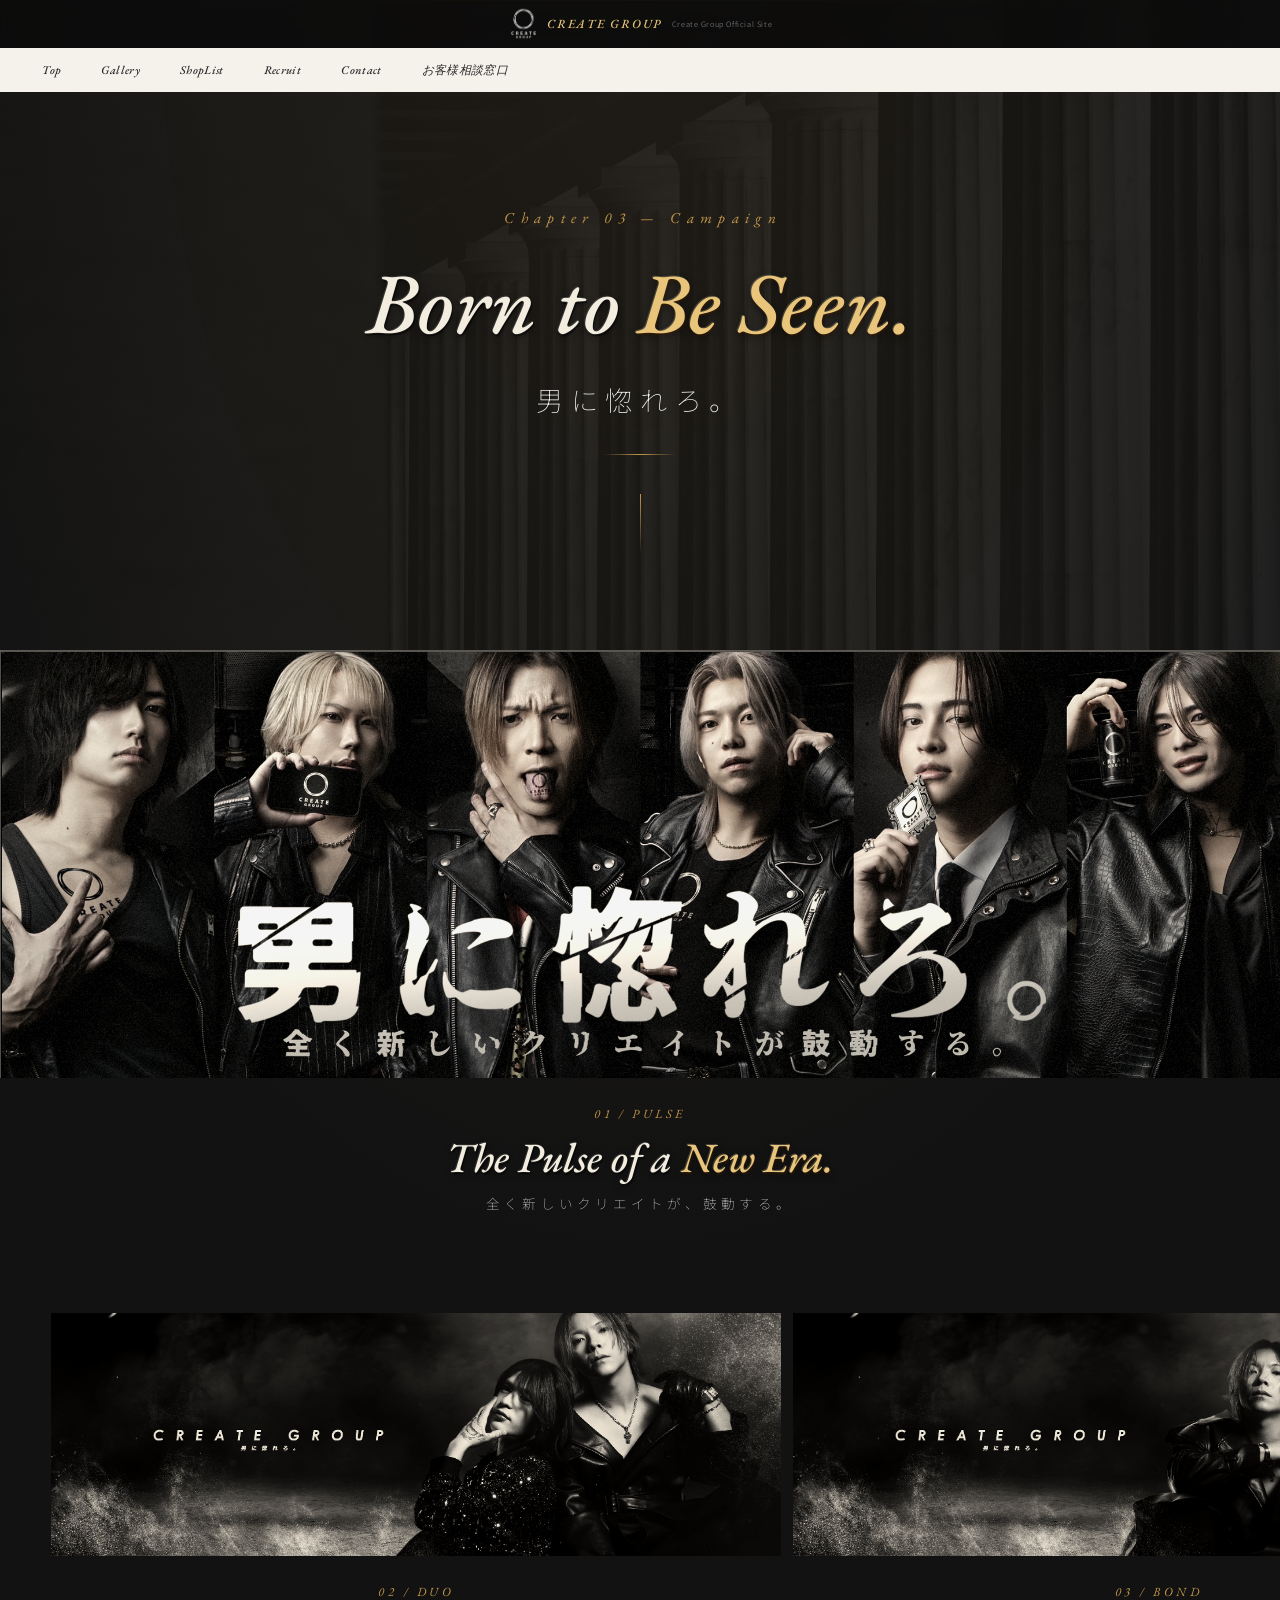
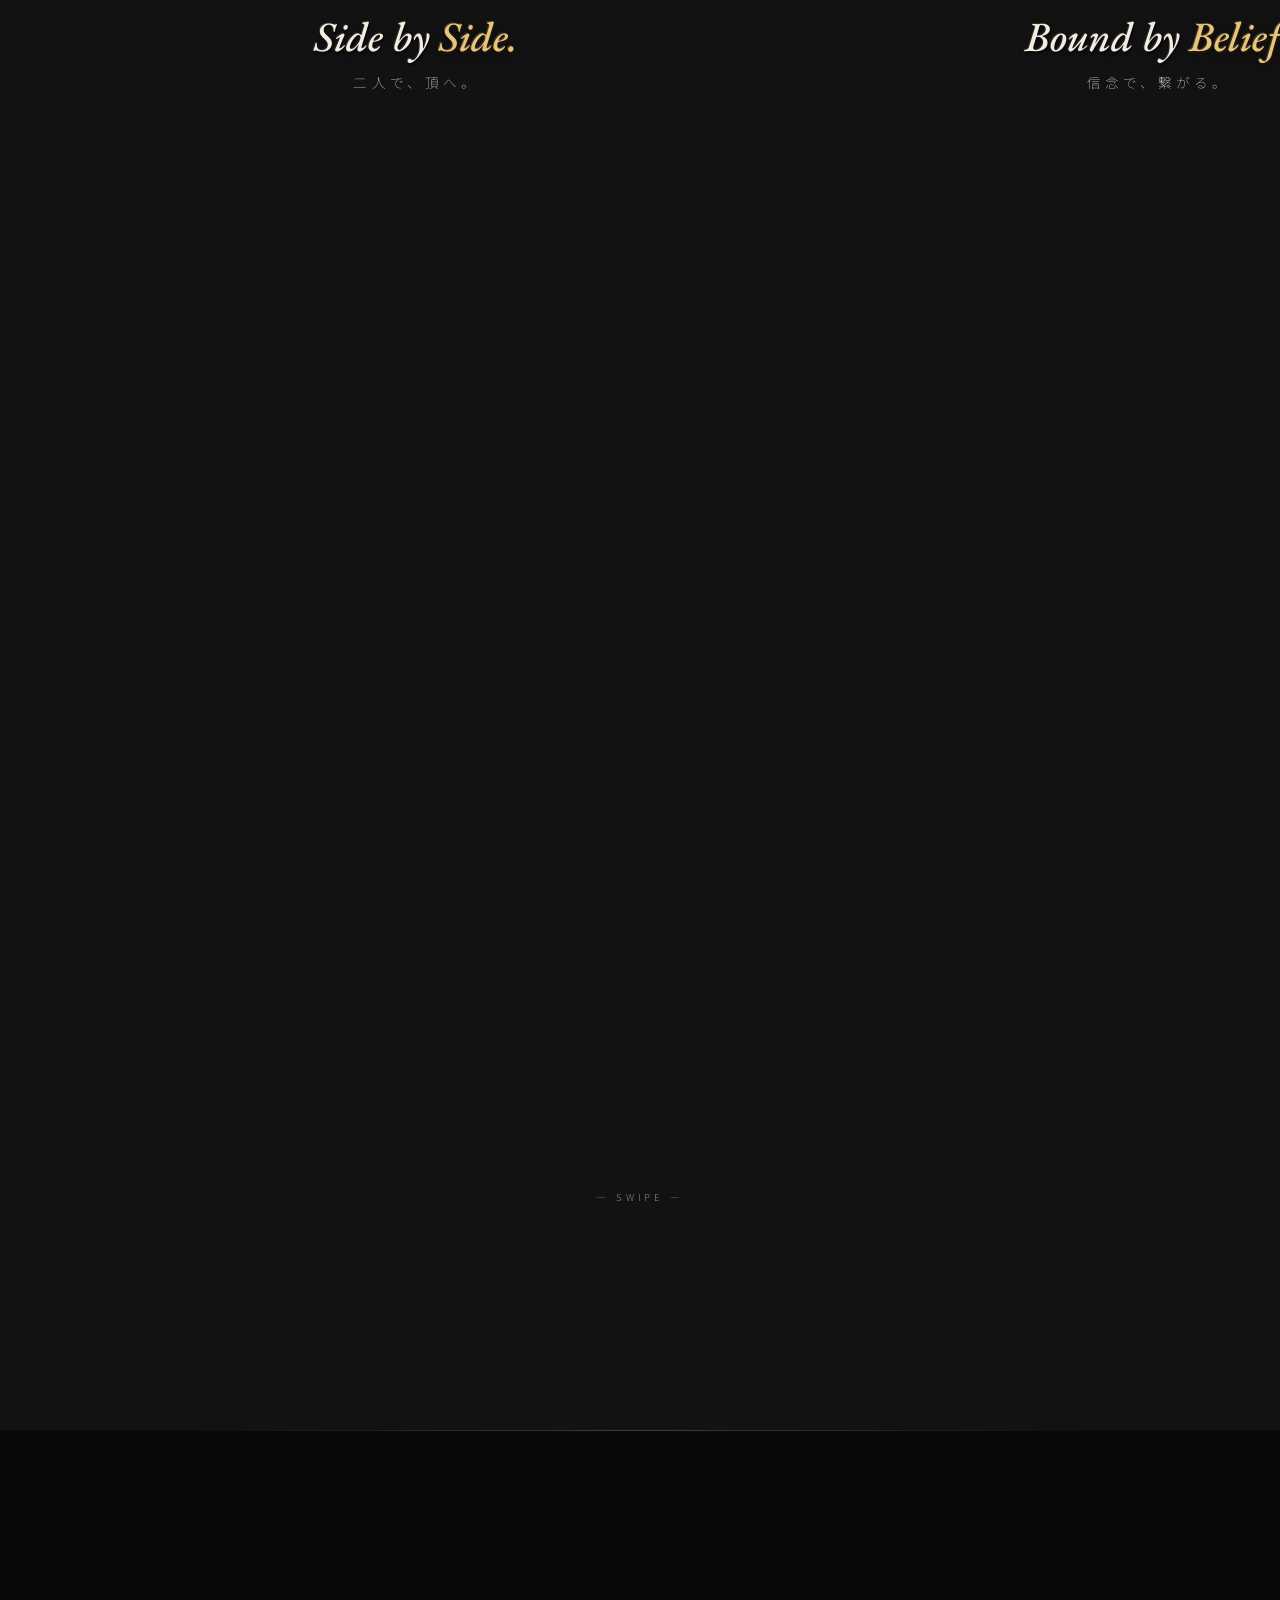
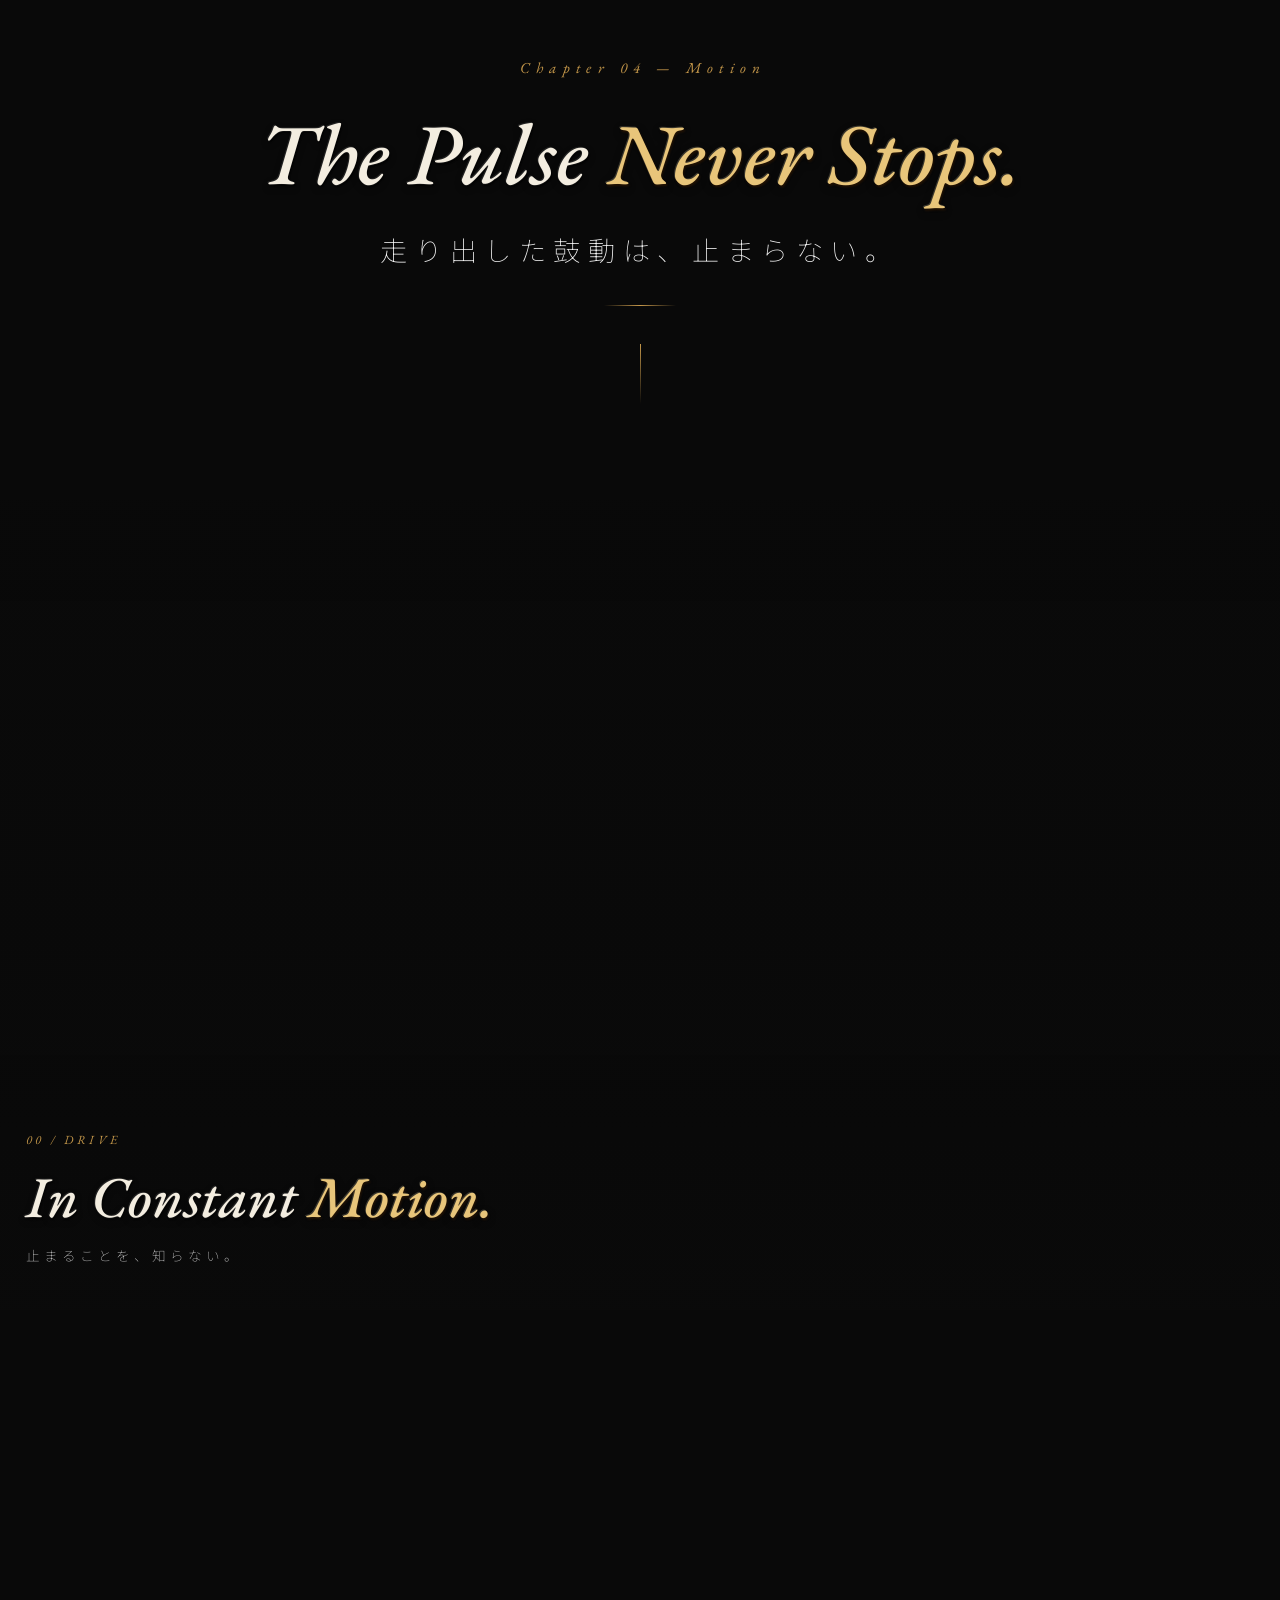
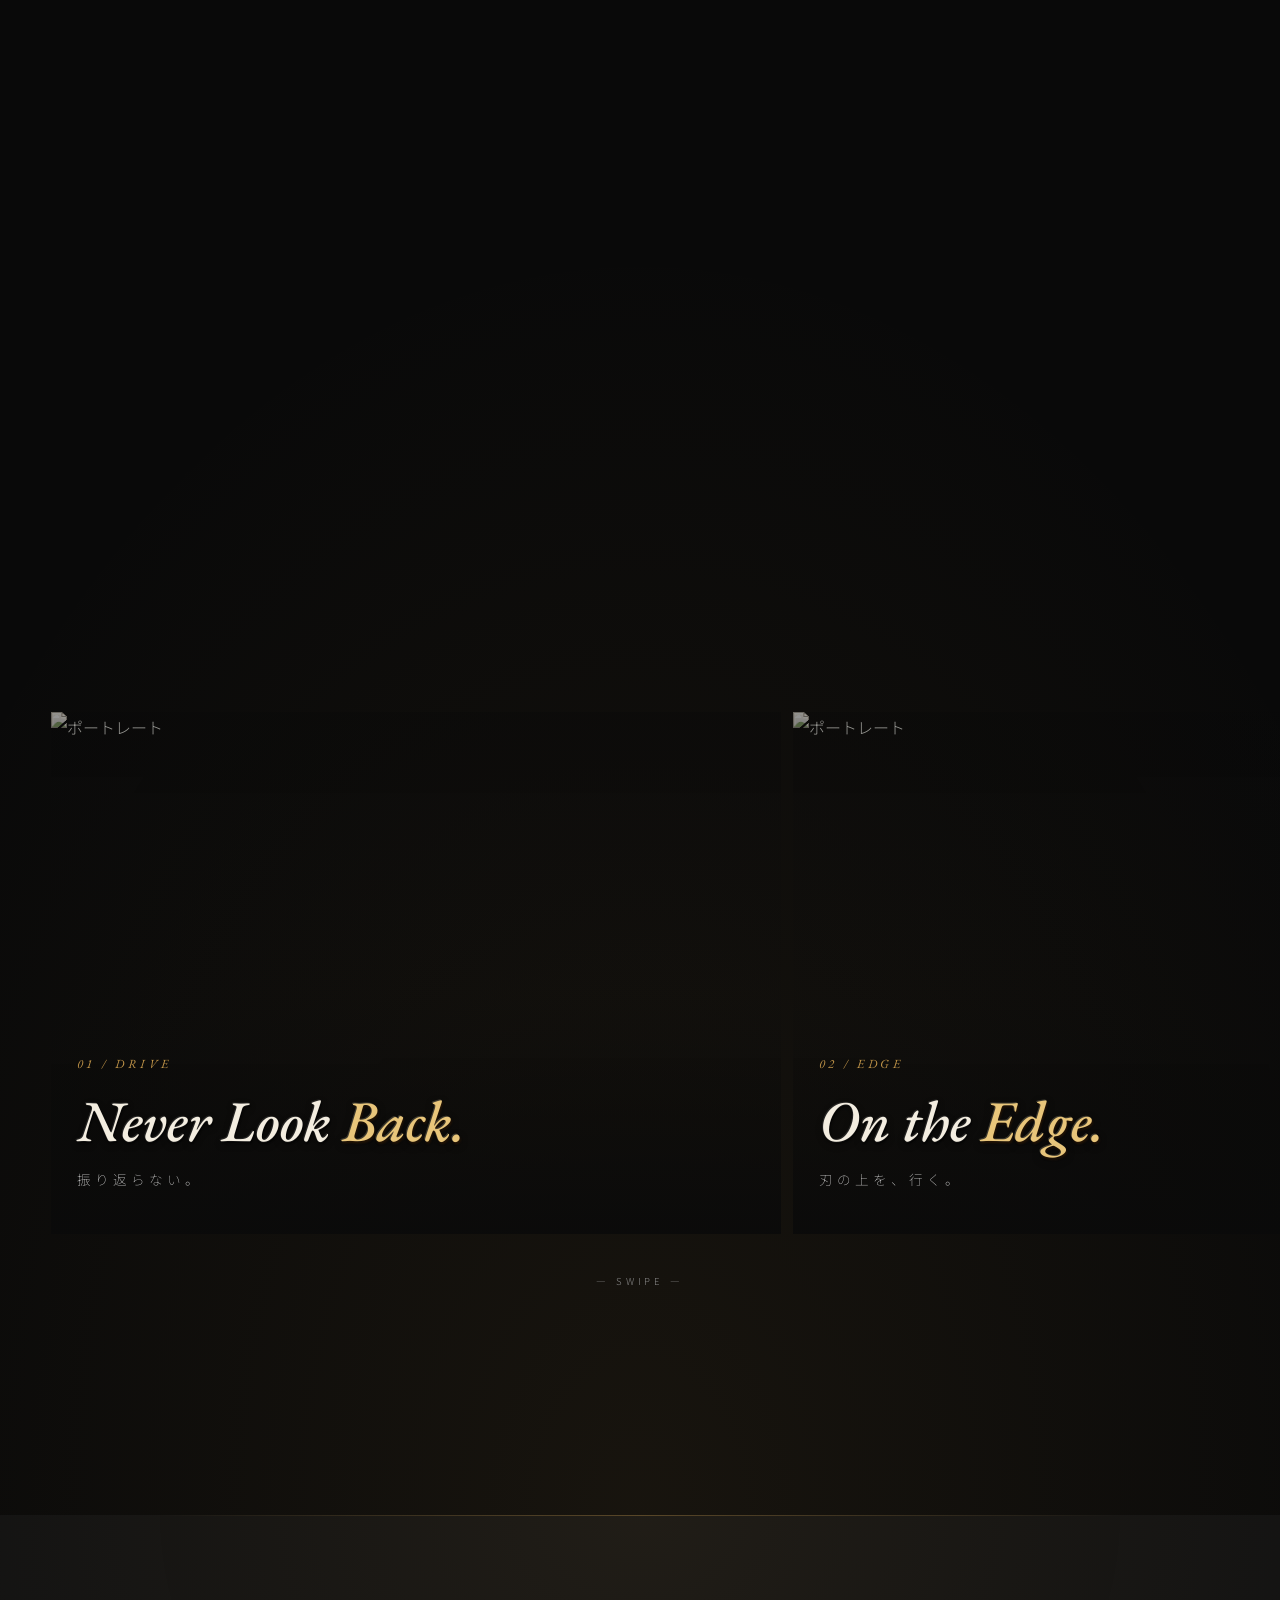
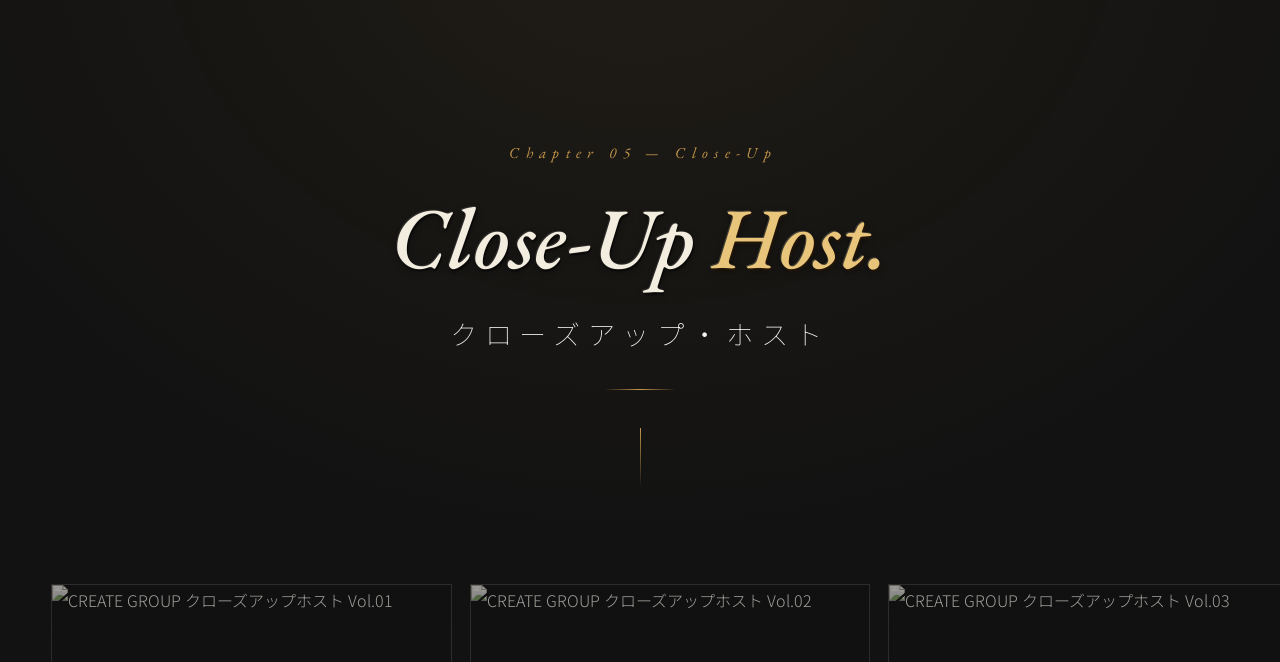
==== gallery.html @ 7dbef762 "LP全面更新：多ページ化＋ビジュアル品質アップグレード - index/gallery/shoplist/recruit.htmlの4ページ構成に刷新（旧単一ファイルから移行） - assets/st" ====
<!DOCTYPE html>
<html lang="ja">
<head>
<meta charset="UTF-8">
<meta name="viewport" content="width=device-width, initial-scale=1.0">
<title>CREATE GROUP — Gallery</title>
<link rel="preconnect" href="https://fonts.googleapis.com">
<link rel="preconnect" href="https://fonts.gstatic.com" crossorigin>
<link href="https://fonts.googleapis.com/css2?family=EB+Garamond:ital,wght@0,400;0,500;1,400;1,500&family=Noto+Sans+JP:wght@100;300;400&display=swap" rel="stylesheet">
<link rel="stylesheet" href="assets/style.css">
</head>
<body class="subpage">
<div class="world-bg" aria-hidden="true"></div>

<header class="site-header">
  <div class="site-brand">
    <a href="index.html"><img class="site-brand-mark" src="LP_素材/logo_create_group.png" alt="CREATE GROUP"></a>
    <p class="site-brand-en">CREATE GROUP</p>
    <p class="site-brand-jp">Create Group Official Site</p>
  </div>
  <button class="nav-toggle" aria-label="メニュー" aria-expanded="false">
    <span></span><span></span><span></span>
  </button>
  <nav class="site-nav">
    <a href="index.html"><span class="nav-en">Top</span><span class="nav-ja">トップ</span></a>
    <a href="gallery.html"><span class="nav-en">Gallery</span><span class="nav-ja">ギャラリー</span></a>
    <a href="shoplist.html"><span class="nav-en">ShopList</span><span class="nav-ja">店舗一覧</span></a>
    <a href="recruit.html"><span class="nav-en">Recruit</span><span class="nav-ja">採用情報</span></a>
    <a href="#contact"><span class="nav-en">Contact</span><span class="nav-ja">お問い合わせ</span></a>
    <a href="index.html#guest">お客様相談窓口</a>
  </nav>
</header>

<main>
<!-- ===== GALLERY ===== -->
<section class="gallery" id="gallery">
  <div class="inner chapter reveal">
    <span class="chapter-no">Chapter 03 — Campaign</span>
    <p class="chapter-en">Born to <em>Be Seen.</em></p>
    <h2 class="sec-title">男に惚れろ。</h2>
    <span class="chapter-line"></span>
  </div>

  <figure class="plate reveal">
    <img src="LP_素材/S__45940766_0.jpg" alt="男に惚れろ。全く新しいクリエイトが鼓動する。" loading="lazy">
    <div class="plate-grad"></div>
    <figcaption class="plate-cap">
      <p class="idx">01 / PULSE</p>
      <p class="en">The Pulse of a <em>New Era.</em></p>
      <p class="jp">全く新しいクリエイトが、鼓動する。</p>
    </figcaption>
  </figure>

  <div class="slider-wrap reveal">
    <div class="slider">
      <figure class="slide">
        <img src="LP_素材/S__45940767_0.jpg" alt="CREATE GROUP ポートレート" loading="lazy">
        <div class="plate-grad"></div>
        <figcaption class="plate-cap"><p class="idx">02 / DUO</p><p class="en">Side by <em>Side.</em></p><p class="jp">二人で、頂へ。</p></figcaption>
      </figure>
      <figure class="slide">
        <img src="LP_素材/S__45940768_0.jpg" alt="CREATE GROUP ポートレート" loading="lazy">
        <div class="plate-grad"></div>
        <figcaption class="plate-cap"><p class="idx">03 / BOND</p><p class="en">Bound by <em>Belief.</em></p><p class="jp">信念で、繋がる。</p></figcaption>
      </figure>
      <figure class="slide">
        <img src="LP_素材/S__45940769_0.jpg" alt="CREATE GROUP エンブレム" loading="lazy">
        <div class="plate-grad"></div>
        <figcaption class="plate-cap"><p class="idx">04 / EMBLEM</p><p class="en">The Mark of a <em>Man.</em></p><p class="jp">男の、証。</p></figcaption>
      </figure>
      <figure class="slide">
        <img src="LP_素材/S__45940770_0.jpg" alt="CREATE GROUP 3人" loading="lazy">
        <div class="plate-grad"></div>
        <figcaption class="plate-cap"><p class="idx">05 / TRIO</p><p class="en">Three, as <em>One.</em></p><p class="jp">三人、ひとつの信念。</p></figcaption>
      </figure>
      <figure class="slide">
        <img src="LP_素材/S__45940771_0.jpg" alt="CREATE GROUP ストリート" loading="lazy">
        <div class="plate-grad"></div>
        <figcaption class="plate-cap"><p class="idx">06 / STREET</p><p class="en">Own the <em>Night.</em></p><p class="jp">夜を、支配する。</p></figcaption>
      </figure>
      <figure class="slide">
        <img src="LP_素材/S__45940772_0.jpg" alt="男に惚れろ。The Kind of Man You Can't Ignore." loading="lazy">
        <div class="plate-grad"></div>
        <figcaption class="plate-cap"><p class="idx">07 / ICON</p><p class="en">Impossible to <em>Ignore.</em></p><p class="jp">目を、逸らせない。</p></figcaption>
      </figure>
      <figure class="slide">
        <img src="LP_素材/ai_generated/gallery_mask_walking.png" alt="仮面をつけ歩みを進める人物" loading="lazy">
        <div class="plate-grad"></div>
        <figcaption class="plate-cap"><p class="idx">08 / MOTION</p><p class="en">Always in <em>Motion.</em></p><p class="jp">歩みは、止まらない。</p></figcaption>
      </figure>
    </div>
    <p class="swipe-hint">— SWIPE —</p>
  </div>
</section>

<!-- ===== RIDE ===== -->
<section class="ride">
  <div class="inner chapter reveal">
    <span class="chapter-no">Chapter 04 — Motion</span>
    <p class="chapter-en">The Pulse <em>Never Stops.</em></p>
    <h2 class="sec-title">走り出した鼓動は、止まらない。</h2>
    <span class="chapter-line"></span>
  </div>

  <figure class="plate reveal">
    <video autoplay muted loop playsinline>
      <source src="LP_素材/804936764.694984.mp4" type="video/mp4">
    </video>
    <div class="plate-grad"></div>
    <figcaption class="plate-cap">
      <p class="idx">00 / DRIVE</p>
      <p class="en">In Constant <em>Motion.</em></p>
      <p class="jp">止まることを、知らない。</p>
    </figcaption>
  </figure>

  <figure class="plate reveal">
    <img data-parallax="0.1" src="LP_素材/ai_generated/ride_mask_motorcycle.png" alt="仮面をつけバイクにまたがる男">
    <div class="plate-grad"></div>
    <figcaption class="plate-cap">
      <p class="idx">— / MASK</p>
      <p class="en">Behind the <em>Mask.</em></p>
      <p class="jp">素顔は、見せない。</p>
    </figcaption>
  </figure>

  <div class="slider-wrap reveal">
    <div class="slider">
      <figure class="slide">
        <img src="LP_素材/5F8A1472-復元_0.jpg" alt="ポートレート" loading="lazy">
        <div class="plate-grad"></div>
        <figcaption class="plate-cap"><p class="idx">01 / DRIVE</p><p class="en">Never Look <em>Back.</em></p><p class="jp">振り返らない。</p></figcaption>
      </figure>
      <figure class="slide">
        <img src="LP_素材/5F8A1492 のコピー_0.jpg" alt="ポートレート" loading="lazy">
        <div class="plate-grad"></div>
        <figcaption class="plate-cap"><p class="idx">02 / EDGE</p><p class="en">On the <em>Edge.</em></p><p class="jp">刃の上を、行く。</p></figcaption>
      </figure>
      <figure class="slide">
        <img src="LP_素材/5F8A1510 のコピー_0.jpg" alt="ポートレート" loading="lazy">
        <div class="plate-grad"></div>
        <figcaption class="plate-cap"><p class="idx">03 / FORWARD</p><p class="en">Always <em>Forward.</em></p><p class="jp">前だけを、見て。</p></figcaption>
      </figure>
      <figure class="slide">
        <img src="LP_素材/5F8A1532 のコピー_0.jpg" alt="ポートレート" loading="lazy">
        <div class="plate-grad"></div>
        <figcaption class="plate-cap"><p class="idx">04 / RISE</p><p class="en">Rise and <em>Rise.</em></p><p class="jp">昇り続ける。</p></figcaption>
      </figure>
      <figure class="slide">
        <img src="LP_素材/5F8A1549 のコピー_0.jpg" alt="ポートレート" loading="lazy">
        <div class="plate-grad"></div>
        <figcaption class="plate-cap"><p class="idx">05 / GAZE</p><p class="en">Eyes on the <em>Top.</em></p><p class="jp">視線は、頂へ。</p></figcaption>
      </figure>
      <figure class="slide">
        <img src="LP_素材/5F8A1573 のコピー_0.jpg" alt="ポートレート" loading="lazy">
        <div class="plate-grad"></div>
        <figcaption class="plate-cap"><p class="idx">06 / SOUL</p><p class="en">Heart in <em>Motion.</em></p><p class="jp">鼓動の、まま。</p></figcaption>
      </figure>
    </div>
    <p class="swipe-hint">— SWIPE —</p>
  </div>
</section>

<!-- ===== CLOSE-UP HOST ===== -->
<section class="closeup" id="closeup">
  <div class="inner chapter reveal">
    <span class="chapter-no">Chapter 05 — Close-Up</span>
    <p class="chapter-en">Close-Up <em>Host.</em></p>
    <h2 class="sec-title">クローズアップ・ホスト</h2>
    <span class="chapter-line"></span>
  </div>

  <div class="closeup-wrap reveal">
    <div class="closeup-grid">
      <!-- ▼プレースホルダー：実在ホスト名は未確定のため号数のみ。写真・氏名が届き次第差し替え -->
      <figure class="cu-card">
        <img src="LP_素材/5F8A1502 のコピー_0.jpg" alt="CREATE GROUP クローズアップホスト Vol.01" loading="lazy">
        <div class="cu-grad"></div>
        <figcaption class="cu-cap">
          <p class="cu-label">CLOSE-UP HOST</p>
          <p class="cu-vol">Volume : 01</p>
          <p class="cu-sign">Vol. 01</p>
        </figcaption>
      </figure>
      <figure class="cu-card">
        <img src="LP_素材/5F8A1524 のコピー_0.jpg" alt="CREATE GROUP クローズアップホスト Vol.02" loading="lazy">
        <div class="cu-grad"></div>
        <figcaption class="cu-cap">
          <p class="cu-label">CLOSE-UP HOST</p>
          <p class="cu-vol">Volume : 02</p>
          <p class="cu-sign">Vol. 02</p>
        </figcaption>
      </figure>
      <figure class="cu-card">
        <img src="LP_素材/5F8A1566 のコピー_0.jpg" alt="CREATE GROUP クローズアップホスト Vol.03" loading="lazy">
        <div class="cu-grad"></div>
        <figcaption class="cu-cap">
          <p class="cu-label">CLOSE-UP HOST</p>
          <p class="cu-vol">Volume : 03</p>
          <p class="cu-sign">Vol. 03</p>
        </figcaption>
      </figure>
      <figure class="cu-card">
        <img src="LP_素材/5F8A1576 のコピー_0.jpg" alt="CREATE GROUP クローズアップホスト Vol.04" loading="lazy">
        <div class="cu-grad"></div>
        <figcaption class="cu-cap">
          <p class="cu-label">CLOSE-UP HOST</p>
          <p class="cu-vol">Volume : 04</p>
          <p class="cu-sign">Vol. 04</p>
        </figcaption>
      </figure>
    </div>
    <p class="swipe-hint">— SWIPE —</p>
  </div>
</section>
</main>

<!-- ===== FOOTER ===== -->
<footer id="contact">
  <div class="emblem small"></div>
  <p class="logotype">Create Group</p>
  <nav class="sns">
    <a href="#" onclick="return false;">Instagram（仮）</a>
    <a href="#" onclick="return false;">TikTok（仮）</a>
    <a href="#" onclick="return false;">LINE（仮）</a>
  </nav>
  <p class="copyright">&copy; 2026 CREATE GROUP. All Rights Reserved.</p>
</footer>

<script src="assets/site.js"></script>
</body>
</html>
---- assets/style.css ----
:root{
  --bg:#0a0a0a;
  --bg2:#141414;
  --fg:#f5f5f5;
  --gray:#8a8a8a;
  --line:#2c2c2c;
  --gold:#c4974a;
  --gold-bright:#e8c57a;
  --gold-soft:rgba(196,151,74,.35);
  --gold-mist:rgba(196,151,74,.08);
  --serif:'EB Garamond',Georgia,'Times New Roman',serif;
}
*{margin:0;padding:0;box-sizing:border-box;}
html{scroll-behavior:smooth;}
body{
  background:var(--bg);
  color:var(--fg);
  font-family:'Noto Sans JP','Helvetica Neue',Helvetica,Arial,sans-serif;
  font-weight:300;
  line-height:1.9;
  -webkit-font-smoothing:antialiased;
  overflow-x:hidden;
}
img,video{display:block;max-width:100%;}
a{color:inherit;text-decoration:none;}

/* ===== 共通タイポ ===== */
.logotype{
  font-family:'Helvetica Neue',Helvetica,Arial,sans-serif;
  font-weight:400;
  letter-spacing:.55em;
  text-indent:.55em;
  text-transform:uppercase;
  text-align:center;
}
.sec-title{
  font-size:1.7rem;
  font-weight:100;
  letter-spacing:.28em;
  text-align:center;
  margin-bottom:0;
}
.sec-title::after{
  content:"";
  display:block;
  width:72px;height:1px;
  background:linear-gradient(to right,transparent,var(--gold),transparent);
  margin:1.8rem auto 0;
}
/* ===== 大きな負の空間 ===== */
section{padding:9rem 1.5rem;position:relative;}
/* セクション間の金グラデーション区切り */
.gallery::before,.ride::before,.closeup::before,.stores::before,.guest::before,.recruit::before{
  content:"";
  position:absolute;top:0;left:12%;right:12%;
  height:1px;
  background:linear-gradient(to right,transparent,var(--gold-soft),transparent);
  z-index:3;
}
.inner{max-width:960px;margin:0 auto;}

/* ===== 章マーカー（Chapter）===== */
.chapter{
  text-align:center;
  margin-bottom:4.5rem;
}
.chapter .emblem{margin-bottom:2.2rem;opacity:.9;}
.chapter-no{
  display:block;
  font-family:var(--serif);
  font-style:italic;
  font-weight:400;
  font-size:.95rem;
  letter-spacing:.42em;
  text-indent:.42em;
  color:var(--gold);
  margin-bottom:1.6rem;
}
.chapter-en{
  font-family:var(--serif);
  font-style:italic;
  font-weight:500;
  font-size:clamp(2.4rem,10.5vw,5.4rem);
  line-height:1.04;
  letter-spacing:.005em;
  color:#f3ede0;
  margin:1.2rem 0 1.6rem;
}
.chapter-en em{font-style:italic;color:var(--gold-bright);}
.chapter-line{
  display:block;width:1px;height:60px;
  background:linear-gradient(to bottom,var(--gold),transparent);
  margin:2.4rem auto 0;
}

/* ===== エンブレム（二重円）===== */
.emblem{
  width:56px;height:56px;
  border:1px solid var(--gold);
  border-radius:50%;
  display:flex;align-items:center;justify-content:center;
  margin:0 auto;
}
.emblem::after{
  content:"";
  width:38px;height:38px;
  border:1px solid rgba(245,245,245,.75);
  border-radius:50%;
}
.emblem.small{width:36px;height:36px;}
.emblem.small::after{width:24px;height:24px;}

/* ===== 0. SITE HEADER (BRAND + NAV) ===== */
.site-header{position:fixed;top:0;left:0;right:0;z-index:50;}
.site-brand{
  position:relative;
  display:flex;flex-direction:row;align-items:center;justify-content:center;
  gap:.6rem;
  padding:.55rem 1rem;
  background:rgba(10,10,10,.82);
  backdrop-filter:blur(8px);
  -webkit-backdrop-filter:blur(8px);
}
.site-brand-mark{width:28px;height:auto;}
.site-brand-en{
  font-family:var(--serif);font-style:italic;font-weight:500;
  font-size:.78rem;letter-spacing:.14em;text-indent:.14em;
  color:var(--gold-bright);
}
.site-brand-jp{
  font-size:.46rem;letter-spacing:.08em;color:var(--gray);
}

/* ハンバーガーメニューボタン（モバイルのみ表示） */
.nav-toggle{
  position:absolute;
  top:50%;right:.9rem;
  transform:translateY(-50%);
  width:30px;height:30px;
  display:flex;flex-direction:column;justify-content:center;align-items:center;
  gap:5px;
  background:none;border:none;padding:0;
  cursor:pointer;
  z-index:60;
}
.nav-toggle span{
  display:block;width:22px;height:1.5px;
  background:var(--gold-bright);
  transition:transform .25s ease,opacity .2s ease;
}
.site-header.nav-open .nav-toggle span:nth-child(1){transform:translateY(6.5px) rotate(45deg);}
.site-header.nav-open .nav-toggle span:nth-child(2){opacity:0;}
.site-header.nav-open .nav-toggle span:nth-child(3){transform:translateY(-6.5px) rotate(-45deg);}

/* モバイル：ナビは通常非表示、ハンバーガーを押すとドロップダウンで開く */
.site-nav{
  display:none;
  flex-direction:column;
  align-items:stretch;
  gap:0;
  padding:.5rem 1.5rem 1rem;
  background:#f5f2ec;
  max-height:75vh;
  overflow-y:auto;
}
.site-header.nav-open .site-nav{display:flex;}
.site-nav a{
  position:relative;
  display:block;
  font-family:var(--serif);
  font-style:italic;
  font-weight:500;
  font-size:.9rem;
  letter-spacing:.03em;
  color:#2a2a2a;
  padding:.75rem .2rem;
  border-bottom:1px solid rgba(0,0,0,.08);
  text-align:center;
}
.site-nav a:last-child{border-bottom:none;}
.site-nav a:hover{color:#000;}
.site-nav a .nav-en,
.site-nav a .nav-ja{
  transition:opacity .2s;
}
.site-nav a .nav-ja{
  position:absolute;
  left:0;top:0;
  white-space:nowrap;
  opacity:0;
  pointer-events:none;
}
.site-nav a:hover .nav-en{opacity:0;}
.site-nav a:hover .nav-ja{opacity:1;}

/* ===== 1. HERO ===== */
.hero{
  position:relative;
  margin-top:var(--header-h, 150px);
  height:calc(100svh - var(--header-h, 150px));
  min-height:420px;
  padding:0;
  display:flex;align-items:center;justify-content:center;
  overflow:hidden;
  background:var(--bg);
}
.hero::before{
  content:'';
  position:absolute;inset:0;z-index:0;
  background:url("../LP_素材/hero_backdrop.jpg") center/cover;
  filter:grayscale(30%) brightness(.4) blur(30px) saturate(1.05);
  transform:scale(1.15);
}
.hero video{
  position:absolute;inset:0;z-index:1;
  width:100%;height:100%;
  object-fit:cover;
  filter:grayscale(30%) brightness(.75);
}
.hero .overlay{
  position:absolute;inset:0;z-index:2;
  background:
    linear-gradient(to right,rgba(10,10,10,.6) 0%,rgba(10,10,10,0) 42%),
    linear-gradient(to bottom,rgba(10,10,10,.35) 0%,rgba(10,10,10,.15) 45%,rgba(10,10,10,.85) 100%);
}
.scroll-cue{
  position:absolute;bottom:2.2rem;left:50%;transform:translateX(-50%);
  z-index:2;
  font-size:.6rem;letter-spacing:.4em;color:var(--gray);
  text-align:center;
}
.scroll-cue .arrow{
  width:1px;height:44px;
  background:linear-gradient(to bottom,transparent,var(--fg));
  margin:0 auto .6rem;
  animation:drop 2s ease-in-out infinite;
}
@keyframes drop{
  0%{transform:scaleY(0);transform-origin:top;}
  50%{transform:scaleY(1);transform-origin:top;}
  51%{transform-origin:bottom;}
  100%{transform:scaleY(0);transform-origin:bottom;}
}

/* ===== 2. STATEMENT ===== */
.statement{
  padding:11rem 1.5rem;
  background:
    radial-gradient(ellipse 120% 75% at 50% -5%,var(--gold-mist),transparent 62%),
    radial-gradient(ellipse 90% 60% at 50% 108%,rgba(196,151,74,.05),transparent 60%),
    var(--bg);
  overflow:hidden;
}
.statement .inner{position:relative;z-index:2;}
.statement-en{
  text-align:center;
  font-family:var(--serif);
  font-style:italic;
  font-weight:500;
  font-size:clamp(2.8rem,12vw,6.4rem);
  line-height:1.02;
  letter-spacing:.005em;
  color:#f3ede0;
  margin:.6rem 0 3.4rem;
}
.statement-en em{
  font-style:italic;
  color:var(--gold-bright);
}
.statement .sec-title{
  font-size:clamp(1.4rem,5.2vw,2.1rem);
  font-weight:100;
  letter-spacing:.2em;
  line-height:1.95;
  margin-bottom:3rem;
}
.statement .sec-title::after{display:none;}
.statement-tagline{
  text-align:center;
  font-size:clamp(1rem,4.2vw,1.4rem);
  letter-spacing:.4em;
  text-indent:.4em;
  font-weight:100;
}
.gold-rule{
  width:1px;height:52px;
  background:linear-gradient(to bottom,transparent,var(--gold));
  margin:0 auto 2.6rem;
}

/* ===== キネティックタイポ ===== */
.kinetic span{
  display:inline-block;
  opacity:0;
  transform:translateY(.55em);
  will-change:transform,opacity;
}
@media (prefers-reduced-motion:reduce){
  .kinetic span{opacity:1 !important;transform:none !important;}
  .reveal{opacity:1;transform:none;}
}

/* ===== フルブリード・プレート（大きく見せる共通）===== */
.plate{
  position:relative;
  width:100%;
  height:86vh;
  min-height:480px;
  overflow:hidden;
}
.plate img,.plate video{
  position:absolute;left:0;right:0;top:-12%;
  width:100%;height:124%;
  object-fit:cover;
}
.plate img{
  filter:grayscale(56%) sepia(22%) saturate(1.12) contrast(1.06) brightness(.9);
}
.plate video{filter:grayscale(30%) brightness(.82);}
.plate-grad{
  position:absolute;inset:0;z-index:1;
  background:linear-gradient(to top,rgba(10,10,10,.9) 0%,rgba(10,10,10,.05) 46%,rgba(10,10,10,.4) 100%);
}
.plate-cap{
  position:absolute;left:1.6rem;right:1.6rem;bottom:2.6rem;
  z-index:2;
}
.plate-cap .idx{
  font-family:var(--serif);font-style:italic;
  font-size:.78rem;letter-spacing:.28em;color:var(--gold);
  margin-bottom:.9rem;
}
.plate-cap .en{
  font-family:var(--serif);font-style:italic;font-weight:500;
  font-size:clamp(2rem,8vw,3.6rem);
  line-height:1.08;color:#f3ede0;
}
.plate-cap .en em{color:var(--gold-bright);}
.plate-cap .jp{
  font-weight:100;letter-spacing:.3em;
  font-size:.85rem;color:#dcdcdc;margin-top:.9rem;
}

/* ===== カーソル追従の金パーティクル（PC・ホバー可能デバイスのみ・JSで生成） ===== */
.gold-particles{
  position:fixed;inset:0;z-index:5;
  pointer-events:none;
  mix-blend-mode:screen;
}

/* ===== 世界観の通奏低音（ページ全体固定・1枚のみ） ===== */
.world-bg{
  position:fixed;inset:0;z-index:-1;
  background:url("../LP_素材/greek_bg/greek_columns_bw.jpg") center 30%/cover no-repeat;
  filter:grayscale(100%) brightness(.5) contrast(1.05);
  pointer-events:none;
}
.gallery,.ride,.closeup,.stores,footer{position:relative;}
.gallery .chapter,.gallery .plate,.gallery .slider-wrap,
.ride .chapter,.ride .plate,.ride .slider-wrap,
.closeup .chapter,.closeup .closeup-wrap,
.stores .inner,
footer .emblem,footer .logotype,footer .sns,footer .copyright{position:relative;z-index:1;}

/* ===== 3. GALLERY ===== */
.gallery{
  padding:9rem 0;
  background:
    radial-gradient(ellipse 100% 70% at 50% 0%,var(--gold-mist),transparent 60%),
    rgba(20,20,20,.86);
}
.gallery .chapter,.ride .chapter{padding:0 1.5rem;}
.gallery .plate{margin-bottom:4.5rem;}
.slider-wrap{margin-top:0;}
.slider{
  display:flex;
  overflow-x:auto;
  scroll-snap-type:x mandatory;
  -webkit-overflow-scrolling:touch;
  gap:8px;
  padding:0 1.5rem;
}
.slider::-webkit-scrollbar{height:3px;}
.slider::-webkit-scrollbar-thumb{background:var(--line);}
.slide{
  position:relative;
  flex:0 0 88%;
  height:56vh;
  min-height:380px;
  scroll-snap-align:center;
  overflow:hidden;
}
.slide img{
  width:100%;height:100%;
  object-fit:cover;
  object-position:center 22%;
  filter:grayscale(56%) sepia(24%) saturate(1.14) contrast(1.07) brightness(.92);
  transition:filter .7s ease;
}
/* 顔の水平位置に合わせて個別に調整（横長素材を縦長枠に収める際の顔切れ対策） */
.ride .slide:nth-child(4) img{object-position:32% 22%;}
.ride .slide:nth-child(5) img{object-position:56% 22%;}
.ride .slide:nth-child(6) img{object-position:48% 22%;}
.slide:hover img{filter:grayscale(20%) sepia(10%) saturate(1.05) contrast(1.04);}
.swipe-hint{
  text-align:center;font-size:.6rem;letter-spacing:.4em;
  color:var(--gray);margin-top:2.4rem;
}

/* ===== 4. RIDE ===== */
.ride{
  padding:9rem 0;
  background:
    radial-gradient(ellipse 110% 65% at 50% 100%,var(--gold-mist),transparent 60%),
    rgba(10,10,10,.86);
}
.ride .plate{margin-bottom:4.5rem;}

/* ===== 5. STORES ===== */
.stores{
  background:
    radial-gradient(ellipse 110% 60% at 50% 0%,var(--gold-mist),transparent 58%),
    rgba(20,20,20,.86);
}
.store-cards{
  display:grid;
  grid-template-columns:1fr;
  gap:1.6rem;
}
.store-card{
  border:1px solid var(--line);
  padding:3.4rem 1.8rem;
  background:var(--bg);
  text-align:center;
  position:relative;
}
.store-card::before{
  content:"";
  position:absolute;top:0;left:50%;transform:translateX(-50%);
  width:44px;height:1px;
  background:var(--gold);
}
.store-card h3{
  font-weight:400;
  letter-spacing:.3em;
  font-size:1.1rem;
  margin:1.3rem 0 .2rem;
}
.store-card .store-tag{
  font-size:.6rem;letter-spacing:.35em;color:var(--gold);
}
.store-catch{
  font-size:1rem;
  font-weight:400;
  letter-spacing:.2em;
  margin:1.8rem 0 1.2rem;
}
.store-copy{
  font-size:.85rem;
  color:#c9c9c9;
  line-height:2.4;
  text-align:left;
  max-width:26em;
  margin:0 auto 2.4rem;
}
.store-card .badge{
  position:absolute;top:1rem;right:1rem;
  border:1px solid var(--gray);
  color:var(--gray);
  font-size:.55rem;letter-spacing:.25em;
  padding:.15rem .6rem;
}

/* ===== 6. RECRUIT ===== */
.recruit{
  background:var(--bg);
  position:relative;
  overflow:hidden;
}
.recruit-bg{
  position:absolute;left:0;right:0;top:-12%;
  height:124%;
  background:url("../LP_素材/greek_bg/greek_columns_bw.jpg") center/cover no-repeat;
  filter:grayscale(100%) brightness(.22) contrast(1.06);
  will-change:transform;
}
.recruit .inner{position:relative;z-index:2;}
.recruit-copy{
  text-align:center;
  font-size:clamp(1.3rem,5.2vw,2rem);
  letter-spacing:.3em;
  margin-bottom:1.2rem;
}
.recruit-sub{
  text-align:center;font-size:.82rem;color:#d0d0d0;
  letter-spacing:.15em;margin-bottom:4.5rem;
}
.recruit-story{
  max-width:640px;
  margin:0 auto 5rem;
  font-size:.9rem;
  line-height:2.5;
  color:#e2e2e2;
  text-align:left;
}
.recruit-story p+p{margin-top:2rem;}
.recruit-plans{
  display:grid;
  grid-template-columns:1fr;
  gap:1.6rem;
  max-width:880px;
  margin:0 auto;
}
.recruit-plan{
  border:1px solid rgba(255,255,255,.16);
  background:rgba(10,10,10,.7);
  padding:3rem 2rem;
  text-align:left;
}
.recruit-plan h3{
  font-weight:400;
  letter-spacing:.3em;
  font-size:1.05rem;
  text-align:center;
  margin-bottom:.3rem;
}
.recruit-plan .plan-tag{
  text-align:center;
  font-size:.6rem;letter-spacing:.3em;
  color:var(--gold);
  margin-bottom:2.2rem;
}
.recruit-plan dt{
  color:var(--gray);
  font-size:.66rem;
  letter-spacing:.3em;
  margin-top:1.8rem;
}
.recruit-plan dt:first-child{margin-top:0;}
.recruit-plan dd{
  font-size:.84rem;
  color:#ededed;
  line-height:2.1;
  margin-top:.4rem;
}

/* ===== 7. GUEST ===== */
.guest{
  background:
    radial-gradient(ellipse 100% 65% at 50% 0%,var(--gold-mist),transparent 60%),
    var(--bg2);
}
.guest-copy{
  text-align:center;
  font-size:.9rem;
  letter-spacing:.12em;
  line-height:2.6;
  color:#d6d6d6;
  max-width:560px;
  margin:0 auto;
}
.guest-links{
  display:flex;flex-wrap:wrap;gap:1.2rem;
  justify-content:center;
  margin-top:3rem;
}

/* ===== CTA ===== */
.cta-row{text-align:center;margin-top:3rem;}
.btn{
  display:inline-block;
  border:1px solid var(--gold);
  padding:1.05rem 3.2rem;
  font-size:.75rem;
  letter-spacing:.4em;
  text-indent:.4em;
  text-transform:uppercase;
  transition:background .3s,color .3s,border-color .3s;
}
.btn:hover{background:var(--gold);border-color:var(--gold);color:#0a0a0a;}
.btn--sm{padding:.9rem 2rem;font-size:.65rem;}

/* ===== FOOTER ===== */
footer{
  padding:5rem 1.5rem 3.5rem;
  border-top:1px solid var(--line);
  text-align:center;
  overflow:hidden;
  background:rgba(10,10,10,.86);
}
footer .logotype{font-size:.85rem;margin:1.5rem 0;}
.sns{
  display:flex;justify-content:center;gap:2rem;
  font-size:.65rem;letter-spacing:.3em;text-transform:uppercase;
  color:var(--gray);
  margin-bottom:2rem;
}
.sns a:hover{color:var(--fg);}
.copyright{font-size:.6rem;letter-spacing:.2em;color:var(--gray);}

/* ===== レリーフ（石彫り）文字 ===== */
.statement-en,
.chapter-en,
.plate-cap .en{
  text-shadow:
    -1px -1px 0 rgba(255,255,255,.10),
    0 1px 0 rgba(255,255,255,.05),
    1px 2px 1px rgba(0,0,0,.55),
    0 3px 7px rgba(0,0,0,.42);
}
.statement-en em,
.chapter-en em,
.plate-cap .en em{
  text-shadow:
    -1px -1px 0 rgba(255,238,196,.20),
    1px 2px 2px rgba(54,28,0,.55),
    0 3px 8px rgba(0,0,0,.45);
}
.statement-tagline,
.recruit-copy{
  text-shadow:
    -1px -1px 0 rgba(255,255,255,.06),
    1px 2px 3px rgba(0,0,0,.5);
}

/* ===== Gallery: 横長3:1バナーの原比率を尊重（クロップ解除・キャプション下配置）===== */
.gallery .plate{
  height:auto;min-height:0;overflow:visible;
}
.gallery .plate img{
  position:static;top:auto;
  width:100%;height:auto;
  filter:grayscale(50%) sepia(20%) saturate(1.08) contrast(1.05) brightness(.96);
}
.gallery .slide{
  height:auto;min-height:0;overflow:visible;
  background:transparent;
}
.gallery .slide img{height:auto;}
.gallery .plate-grad{display:none;}
.gallery .plate-cap{
  position:static;left:auto;right:auto;bottom:auto;
  padding:1.5rem 1.5rem 0;
  text-align:center;
}
.gallery .plate-cap .idx{margin-bottom:.6rem;}
.gallery .plate-cap .en{font-size:clamp(1.5rem,5.5vw,2.6rem);}
.gallery .plate-cap .jp{margin-top:.7rem;}

/* ===== Guest 背景（大理石像）===== */
.guest{position:relative;overflow:hidden;}
.guest-bg{
  position:absolute;inset:0;z-index:0;
  background:url("../LP_素材/greek_bg/greek_statue_face.jpg") center 18%/cover no-repeat;
  filter:grayscale(68%) sepia(18%) contrast(1.05) brightness(.3);
  opacity:.3;
  pointer-events:none;
}
.guest .inner{position:relative;z-index:1;}

/* ===== reveal ===== */
.reveal{opacity:0;transform:translateY(28px);transition:opacity 1s ease,transform 1s ease;}
.reveal.on{opacity:1;transform:none;}

/* ===== サブページ：固定ヘッダーと先頭セクションの被り回避 ===== */
/* 各サブページは main 直下の先頭 section にヘッダー高さ分のクリアランスを確保 */
body.subpage main > section:first-child{
  padding-top:calc(var(--header-h, 150px) + 5rem);
}
/* ===== Close-Up Host（雑誌表紙風カード）===== */
.closeup{
  padding:9rem 0;
  background:
    radial-gradient(ellipse 100% 70% at 50% 0%,var(--gold-mist),transparent 60%),
    rgba(20,20,20,.86);
}
.closeup .chapter{padding:0 1.5rem;}
.closeup-grid{
  display:flex;
  overflow-x:auto;
  scroll-snap-type:x mandatory;
  -webkit-overflow-scrolling:touch;
  gap:12px;
  padding:0 1.5rem;
}
.closeup-grid::-webkit-scrollbar{height:3px;}
.closeup-grid::-webkit-scrollbar-thumb{background:var(--line);}
.cu-card{
  position:relative;
  flex:0 0 78%;
  aspect-ratio:3/4;
  scroll-snap-align:center;
  overflow:hidden;
  border:1px solid var(--line);
  background:var(--bg2);
}
.cu-card img{
  width:100%;height:100%;
  object-fit:cover;object-position:center 20%;
  filter:grayscale(52%) sepia(22%) saturate(1.12) contrast(1.06) brightness(.9);
  transition:filter .7s ease;
}
.cu-card:hover img{filter:grayscale(20%) sepia(10%) saturate(1.05) contrast(1.04);}
.cu-grad{
  position:absolute;inset:0;z-index:1;
  background:linear-gradient(to top,rgba(10,10,10,.94) 0%,rgba(10,10,10,.05) 48%,rgba(10,10,10,.35) 100%);
}
.cu-cap{
  position:absolute;left:1.4rem;right:1.4rem;bottom:1.8rem;z-index:2;
}
.cu-label{
  font-family:var(--serif);font-style:italic;font-weight:500;
  font-size:.72rem;letter-spacing:.3em;text-indent:.3em;
  color:var(--gold);margin-bottom:.5rem;
}
.cu-vol{
  font-size:.6rem;letter-spacing:.28em;color:#dcdcdc;
  font-weight:300;margin-bottom:.5rem;
}
.cu-sign{
  font-family:var(--serif);font-style:italic;font-weight:500;
  font-size:clamp(2rem,7vw,2.8rem);line-height:1;color:#f3ede0;
}

/* ===== Stores: リッチカード（写真＋営業情報）===== */
.store-card--rich{padding-top:0;overflow:hidden;}
.store-photo{
  position:relative;
  margin:0 -1.8rem;
  height:220px;overflow:hidden;
}
.store-photo img{
  width:100%;height:100%;
  object-fit:cover;object-position:center 28%;
  filter:grayscale(46%) sepia(18%) saturate(1.1) contrast(1.05) brightness(.86);
}
.store-photo-grad{
  position:absolute;inset:0;
  background:linear-gradient(to top,var(--bg) 1%,rgba(10,10,10,.12) 55%,rgba(10,10,10,.4) 100%);
}
.store-card--rich .store-photo + .emblem{margin-top:2.4rem;}
.store-info{
  border-top:1px solid var(--line);
  max-width:26em;margin:0 auto 2.4rem;
  padding-top:1.4rem;text-align:left;
}
.store-info > div{
  display:grid;
  grid-template-columns:5.4em 1fr;
  gap:.2rem 1rem;align-items:baseline;
  padding:.5rem 0;
}
.store-info > div + div{border-top:1px solid rgba(255,255,255,.06);}
.store-info dt{
  font-family:var(--serif);font-style:italic;font-weight:500;
  font-size:.66rem;letter-spacing:.26em;color:var(--gold);
}
.store-info dd{
  font-size:.82rem;color:#e4e4e4;line-height:1.8;letter-spacing:.03em;
}
.store-info dd a{transition:color .2s;}
.store-info dd a:hover{color:var(--gold-bright);}

/* ===== PC ===== */
@media(min-width:768px){
  .hero{height:calc(140vh - var(--header-h, 170px));min-height:640px;}
  .hero video{
    object-fit:contain;
    left:50%;right:auto;top:50%;bottom:auto;
    height:auto;max-height:80vh;
    width:auto;max-width:560px;
    transform:translate(-50%,-50%);
    border:1px solid rgba(196,151,74,.25);
    box-shadow:0 24px 70px rgba(0,0,0,.65);
  }
  .site-brand{padding:.4rem 1rem;}
  .nav-toggle{display:none;}
  .site-nav{
    display:flex !important;
    flex-direction:row;
    align-items:center;
    overflow-x:auto;
    white-space:nowrap;
    max-height:none;
    overflow-y:visible;
    padding:.55rem 2.5rem;gap:2.2rem;
  }
  .site-nav a{
    display:inline-block;
    padding:.15rem .15rem;
    border-bottom:none;
    text-align:left;
    font-size:.74rem;
  }
  section{padding:14rem 2rem;}
  .statement{padding:16rem 2rem;}
  .gallery,.ride,.closeup{padding:14rem 0;}
  .chapter{margin-bottom:6rem;}
  .closeup-grid{gap:18px;padding:0 4vw;}
  .cu-card{flex:0 0 34%;}
  .store-photo{height:280px;}
  .store-cards{grid-template-columns:repeat(2,1fr);gap:2rem;}
  .recruit-plans{grid-template-columns:repeat(2,1fr);gap:2rem;}
  .plate{height:90vh;}
  .gallery .plate,.ride .plate{margin-bottom:6rem;}
  .slide{flex:0 0 62%;height:58vh;}
  .slider{gap:12px;padding:0 4vw;}
  body.subpage main > section:first-child{
    padding-top:calc(var(--header-h, 170px) + 7rem);
  }
}

/* ===== TRUCK CINEMA（ヒーロー直下・横スライドバナー）=====
   参考サイトの「GROUP RANKING」形式に寄せた、縦書きラベル＋横長バナー横スクロール。
   中身は2026年8月〜実素材へ差し替え予定のプレースホルダー。 */
.truckcinema{
  padding:4.5rem 0;
  background:
    radial-gradient(ellipse 100% 70% at 50% 0%,var(--gold-mist),transparent 60%),
    rgba(10,10,10,.9);
  position:relative;
}
.truckcinema::before{
  content:"";
  position:absolute;top:0;left:12%;right:12%;height:1px;
  background:linear-gradient(to right,transparent,var(--gold-soft),transparent);
  z-index:3;
}
.truckcinema .tc-layout,
.truckcinema .swipe-hint{position:relative;z-index:1;}
.tc-layout{
  display:flex;align-items:stretch;gap:.9rem;
  padding-left:1.1rem;
}
.tc-label{
  flex:0 0 auto;
  display:flex;align-items:center;gap:.7rem;
  writing-mode:vertical-rl;
  text-orientation:mixed;
  padding:.4rem 0;
}
.tc-label-en{
  font-family:var(--serif);font-style:italic;font-weight:500;
  font-size:1.05rem;letter-spacing:.3em;
  color:var(--gold-bright);
}
.tc-label-jp{
  font-size:.58rem;letter-spacing:.35em;color:var(--gray);font-weight:300;
}
.tc-slider-wrap{flex:1 1 auto;min-width:0;}
.tc-slider{
  display:flex;overflow-x:auto;
  scroll-snap-type:x mandatory;
  -webkit-overflow-scrolling:touch;
  gap:10px;padding-right:1.1rem;
}
.tc-slider::-webkit-scrollbar{height:3px;}
.tc-slider::-webkit-scrollbar-thumb{background:var(--line);}
.tc-slide{
  position:relative;
  flex:0 0 88%;
  aspect-ratio:16/9;
  scroll-snap-align:center;
  overflow:hidden;
  border:1px solid var(--line);
  background:var(--bg2);
}
.tc-slide img{
  width:100%;height:100%;object-fit:cover;
  filter:grayscale(50%) sepia(20%) saturate(1.1) contrast(1.05) brightness(.86);
  transition:filter .7s ease;
}
.tc-slide:hover img{filter:grayscale(18%) sepia(8%) saturate(1.04) contrast(1.03);}
.tc-grad{
  position:absolute;inset:0;z-index:1;
  background:linear-gradient(to top,rgba(10,10,10,.9) 0%,rgba(10,10,10,.05) 50%,rgba(10,10,10,.35) 100%);
}
.tc-cap{position:absolute;left:1.3rem;right:1.3rem;bottom:1.4rem;z-index:2;}
.tc-idx{
  font-family:var(--serif);font-style:italic;
  font-size:.72rem;letter-spacing:.28em;color:var(--gold);
  margin-bottom:.7rem;
}
.tc-soon{
  display:inline-block;
  font-size:.56rem;letter-spacing:.22em;color:#e0e0e0;
  border:1px solid var(--gold-soft);
  background:rgba(10,10,10,.4);
  padding:.28rem .75rem;
}
.truckcinema .swipe-hint{margin-top:1.6rem;padding-right:1.1rem;}

/* ===== Philosophy（フッター直前・凝縮版／旧philosophy.htmlより移植）===== */
.philosophy-outro{
  padding:8rem 1.5rem;
}
.philosophy-outro .statement-en{margin:.6rem 0 2.6rem;}
.philosophy-outro .sec-title{margin-bottom:0;}
.philosophy-outro .gold-rule{margin:2.8rem auto 2.4rem;}

@media(min-width:768px){
  .truckcinema{padding:6rem 0;}
  .tc-layout{gap:1.4rem;padding-left:4vw;}
  .tc-label{gap:1rem;}
  .tc-label-en{font-size:1.35rem;}
  .tc-label-jp{font-size:.62rem;}
  .tc-slider{gap:14px;padding-right:4vw;}
  .tc-slide{flex:0 0 58%;}
  .truckcinema .swipe-hint{padding-right:4vw;}
  .philosophy-outro{padding:11rem 2rem;}
}
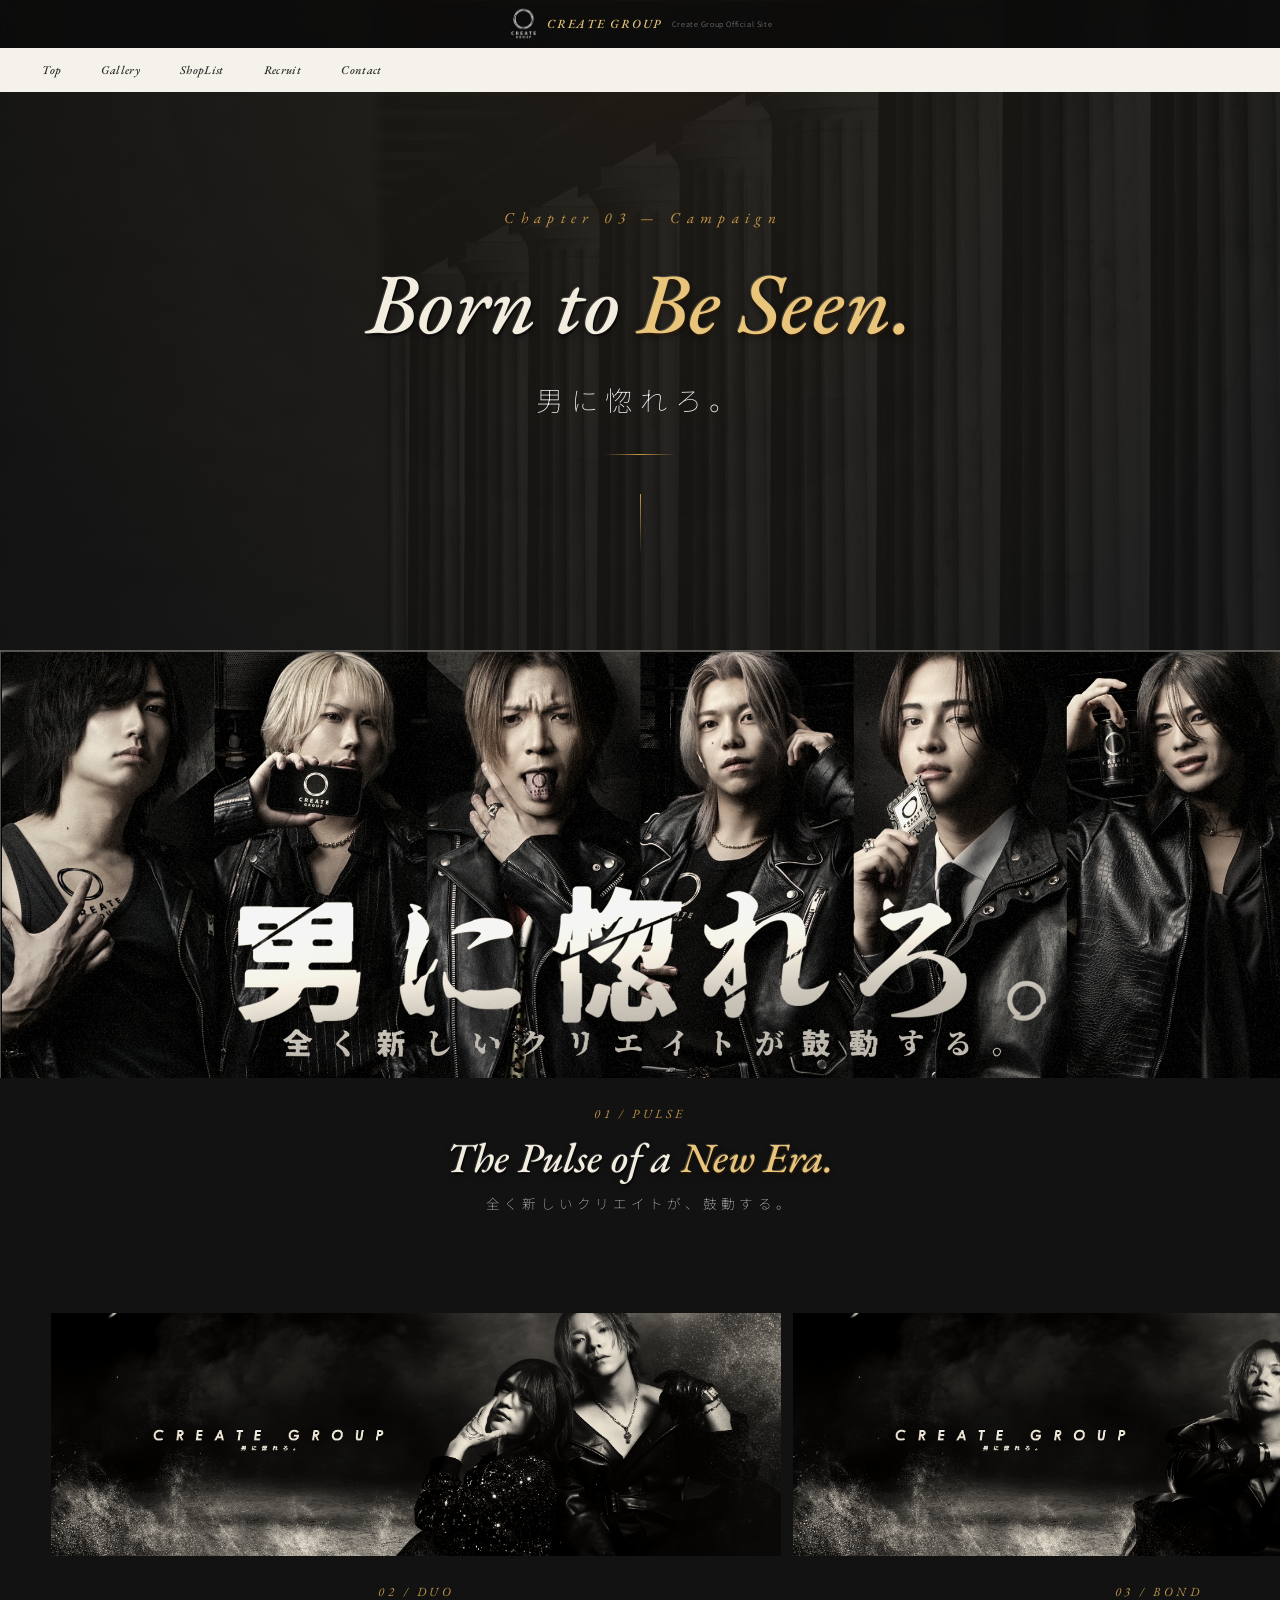
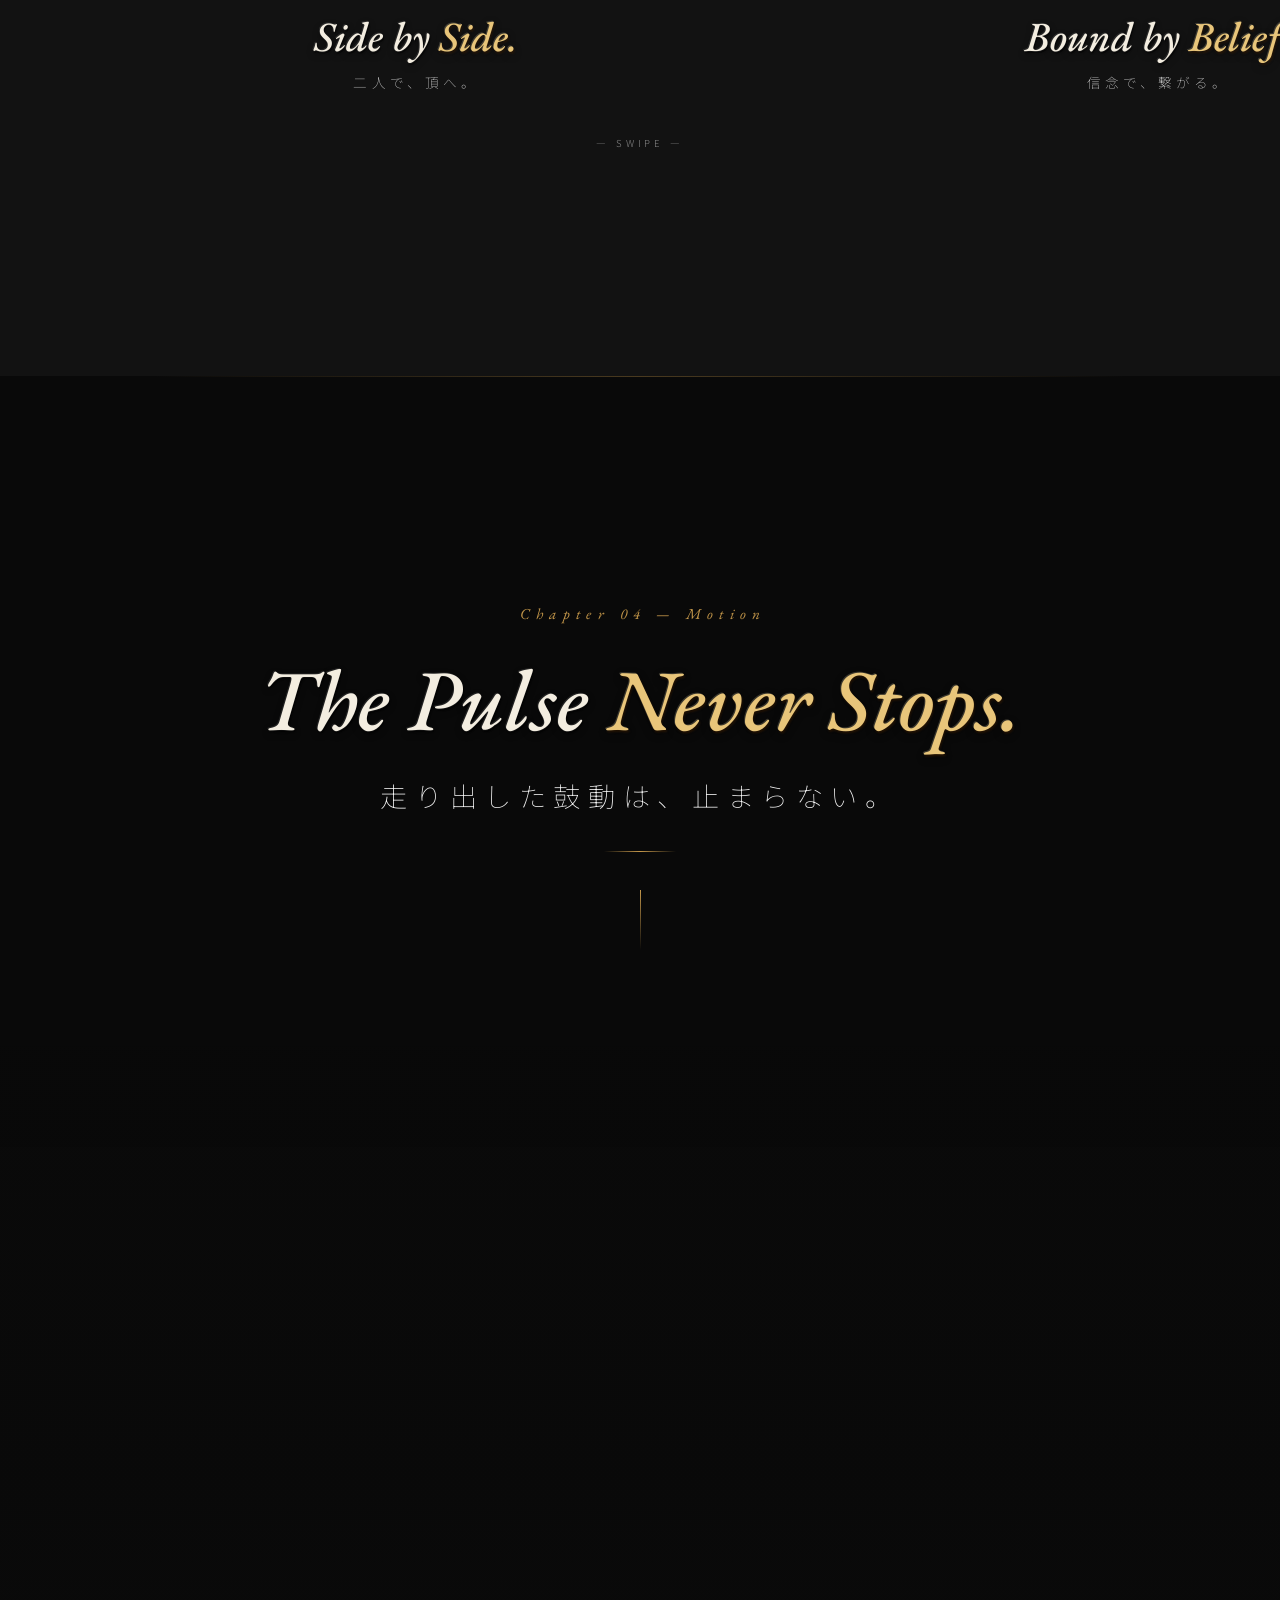
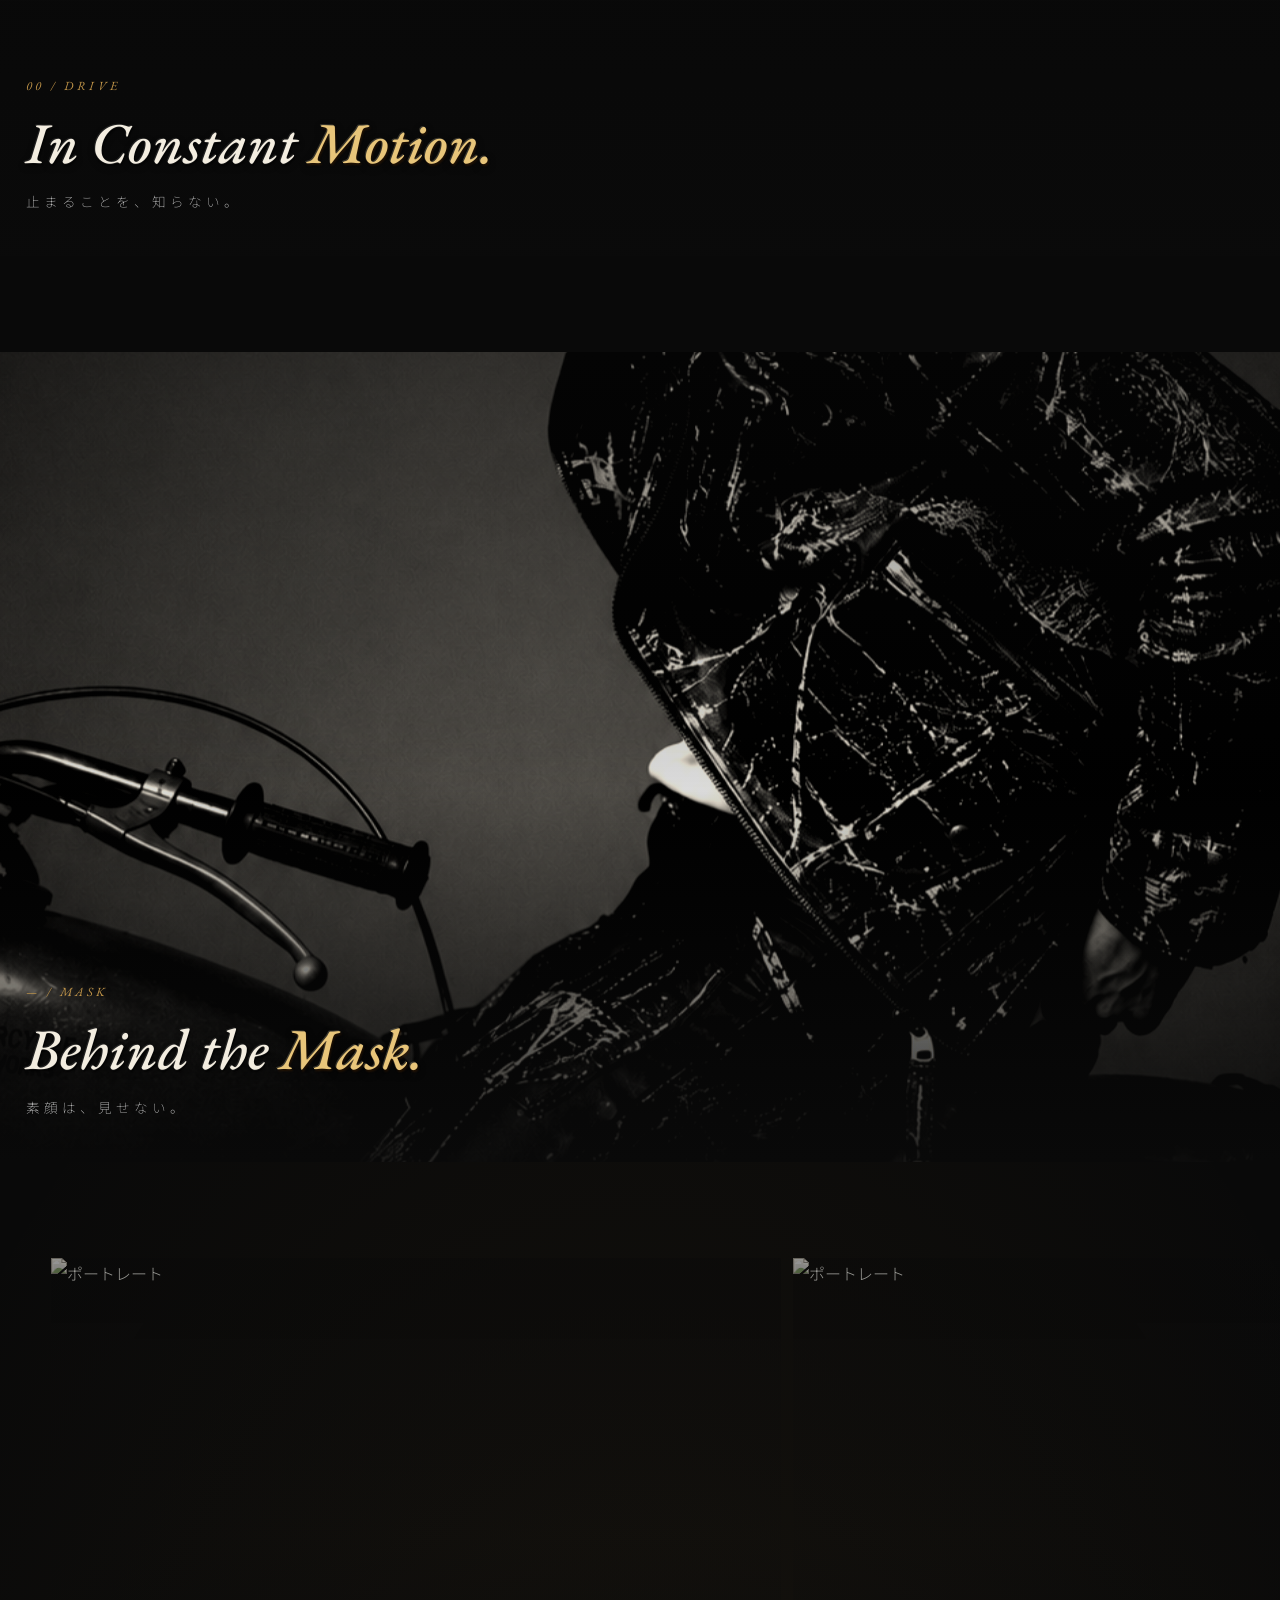
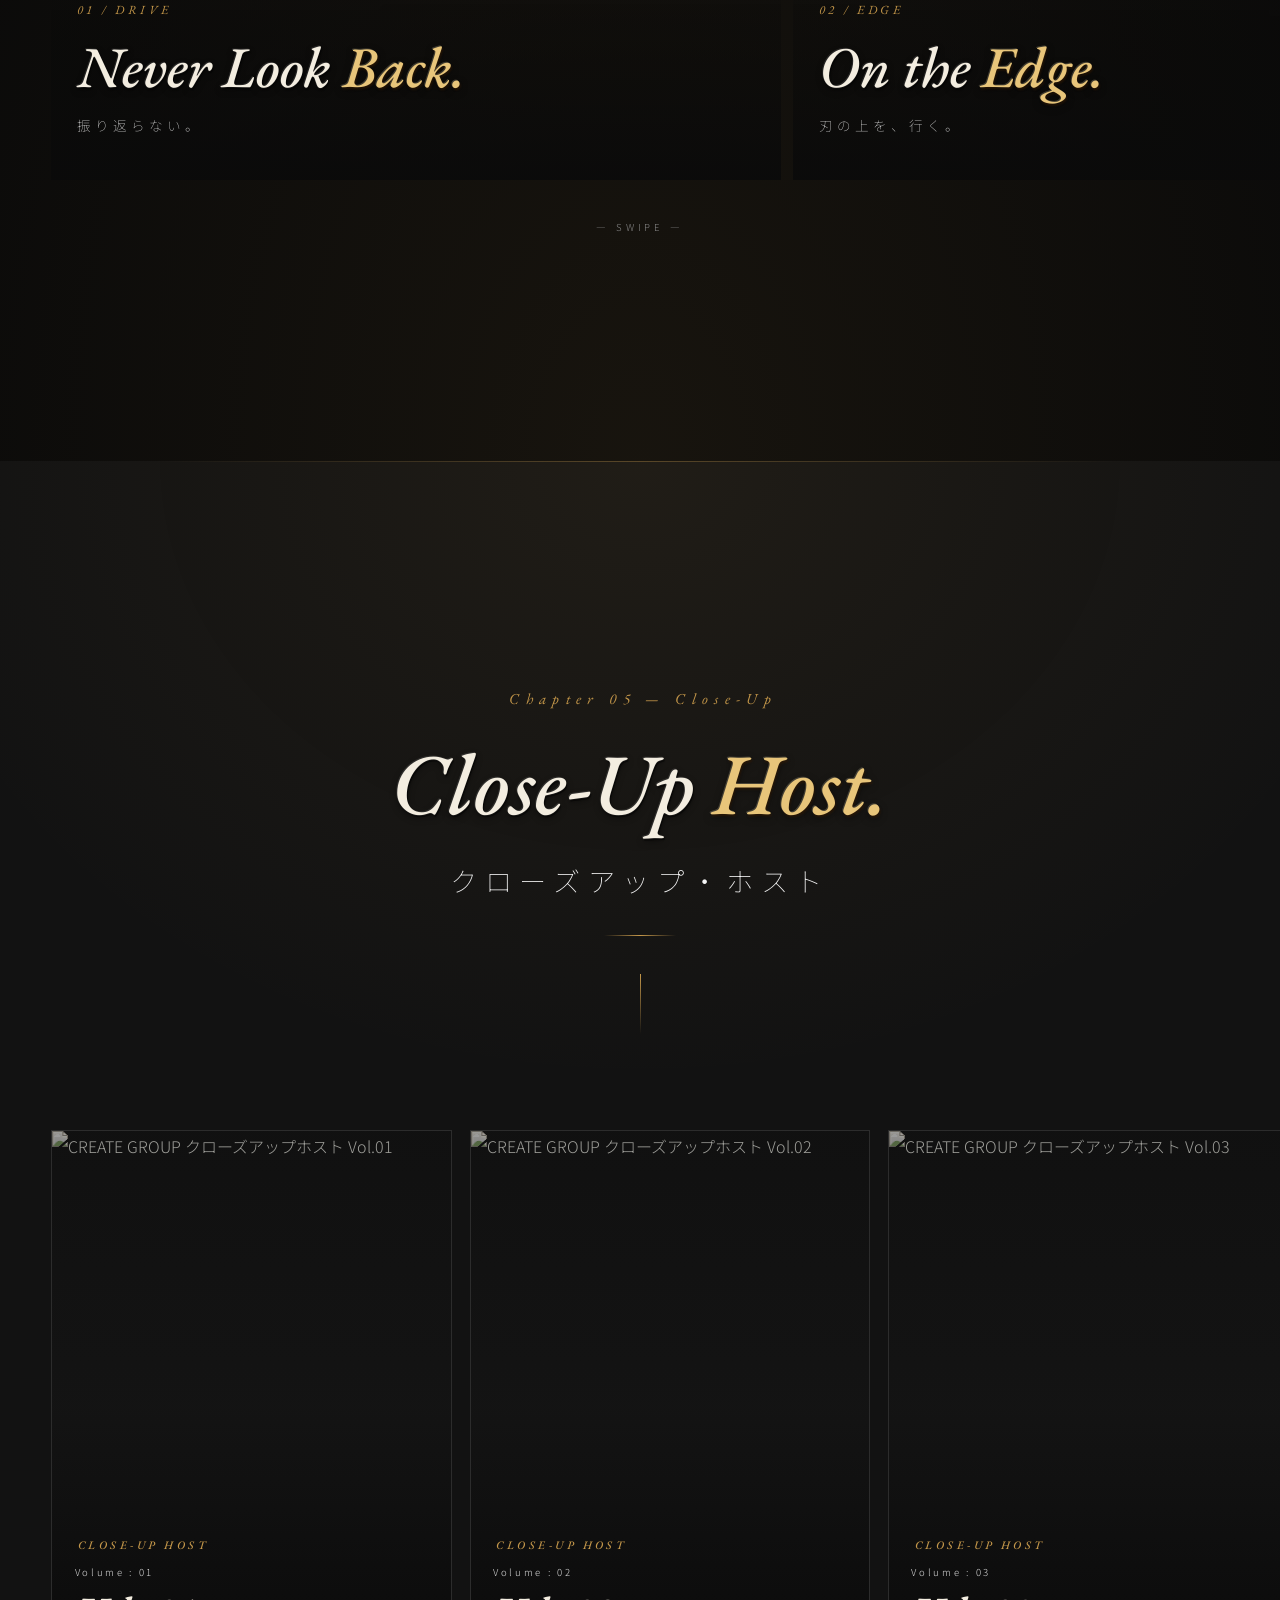
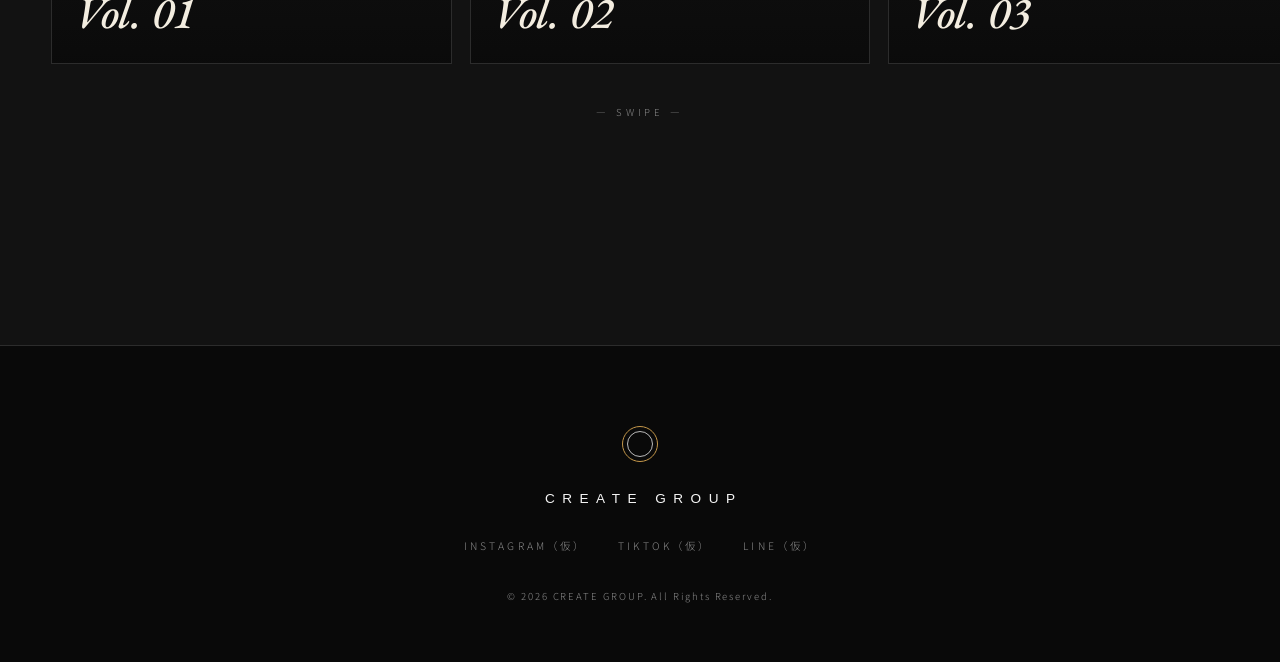
==== commit 37553de7: "LP更新：TOPページ再構成（Gallery/ShopList埋め込み、CREATE CINEMA・Close-Up Host配置） スマホ確認用の中間デプロイ" ====
--- a/gallery.html
+++ b/gallery.html
@@ -23,11 +23,10 @@
   </button>
   <nav class="site-nav">
     <a href="index.html"><span class="nav-en">Top</span><span class="nav-ja">トップ</span></a>
-    <a href="gallery.html"><span class="nav-en">Gallery</span><span class="nav-ja">ギャラリー</span></a>
-    <a href="shoplist.html"><span class="nav-en">ShopList</span><span class="nav-ja">店舗一覧</span></a>
+    <a href="index.html#gallery"><span class="nav-en">Gallery</span><span class="nav-ja">ギャラリー</span></a>
+    <a href="index.html#stores"><span class="nav-en">ShopList</span><span class="nav-ja">店舗一覧</span></a>
     <a href="recruit.html"><span class="nav-en">Recruit</span><span class="nav-ja">採用情報</span></a>
     <a href="#contact"><span class="nav-en">Contact</span><span class="nav-ja">お問い合わせ</span></a>
-    <a href="index.html#guest">お客様相談窓口</a>
   </nav>
 </header>
 
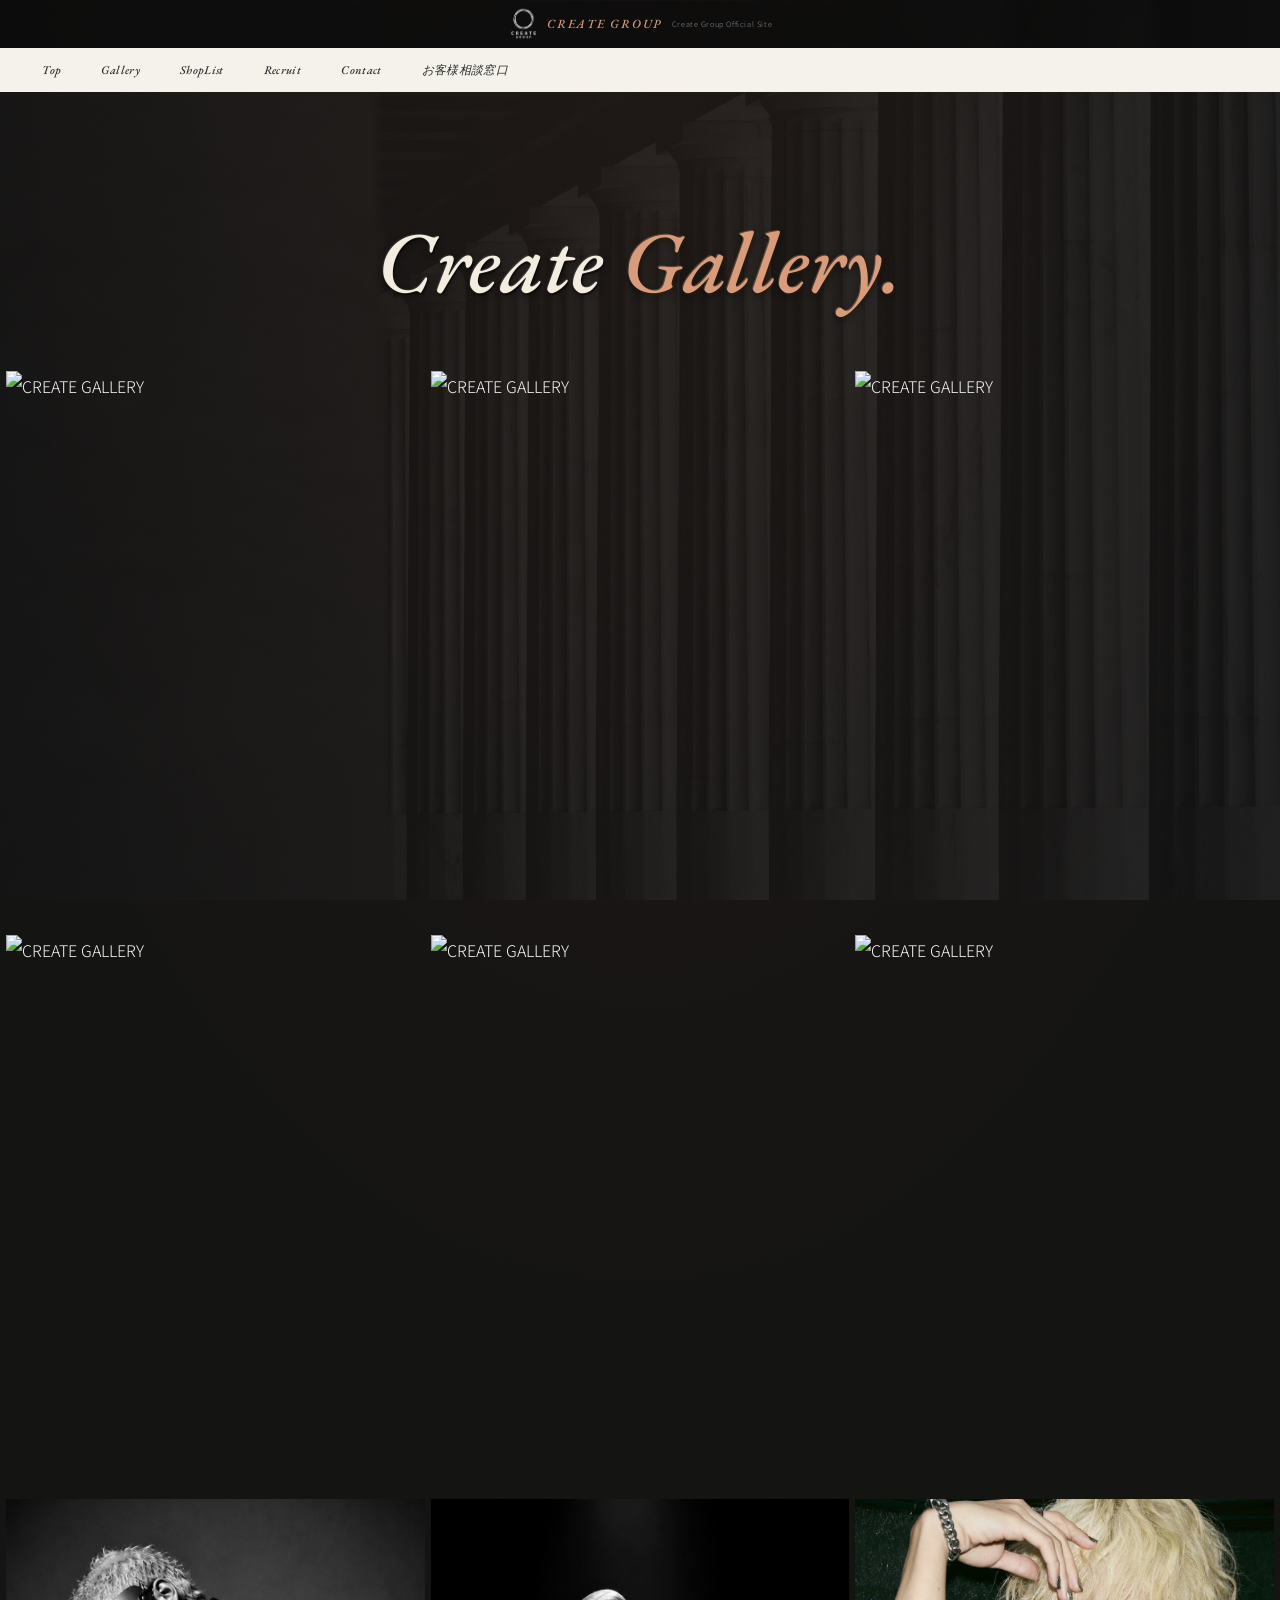
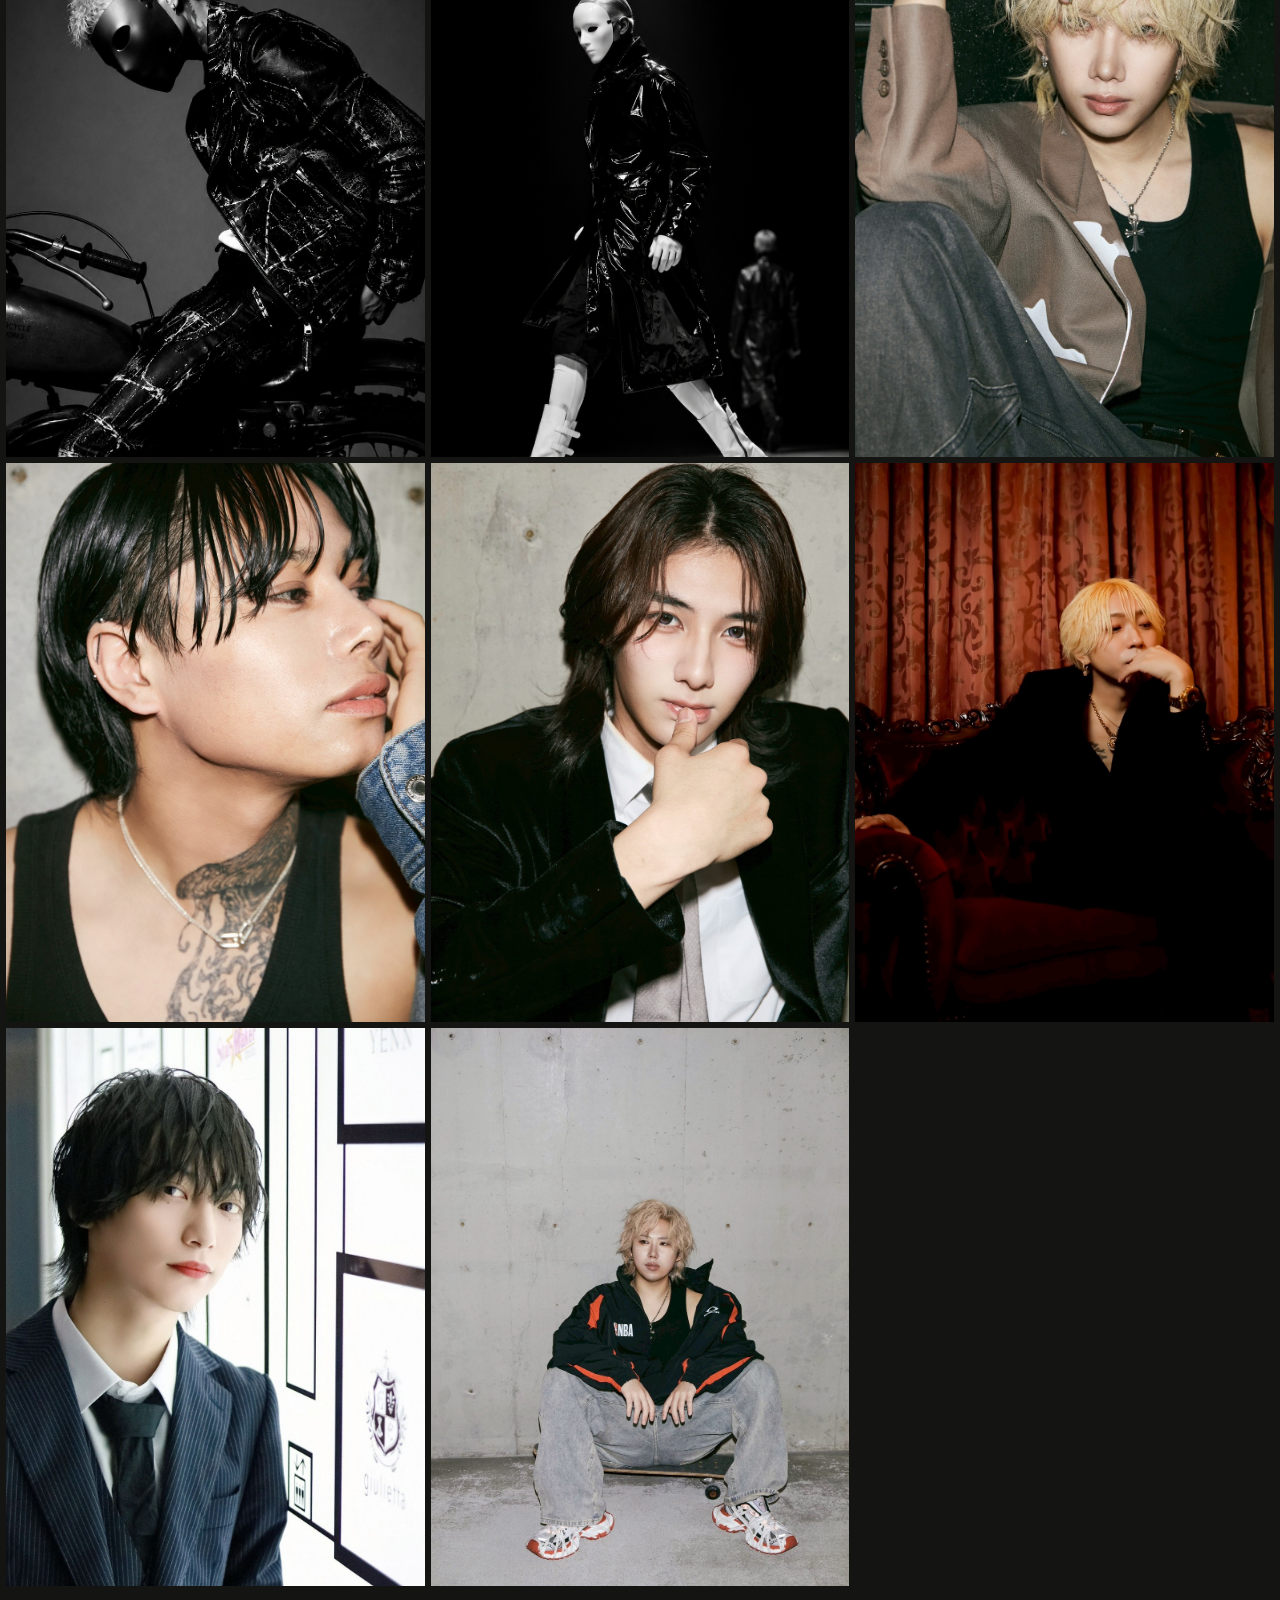
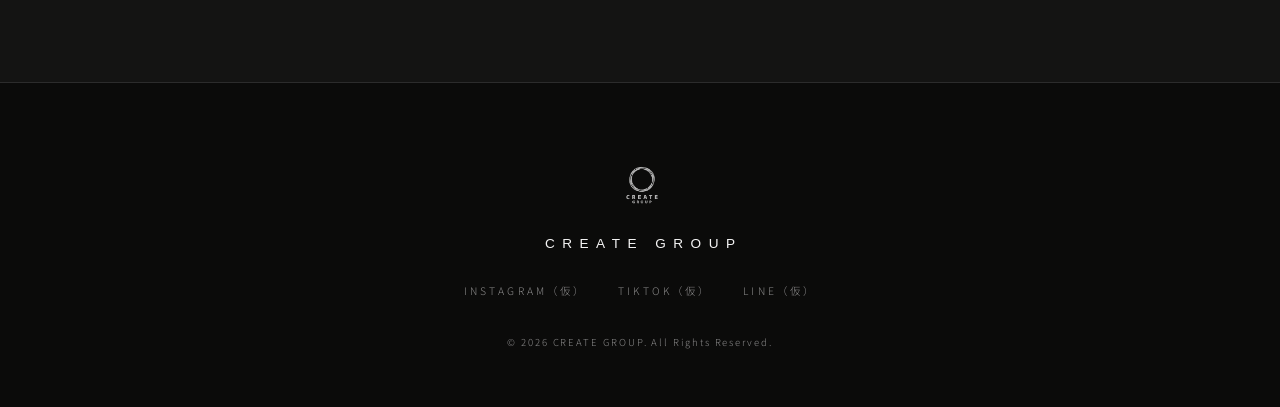
==== commit bf2c70b5: "AI検索対策(schema.org/JobPosting/robots.txt/sitemap)・ShopList写真拡大・Recruitコピー拡充・実写ポートレート反映を含む最新状態を同期" ====
--- a/gallery.html
+++ b/gallery.html
@@ -3,11 +3,12 @@
 <head>
 <meta charset="UTF-8">
 <meta name="viewport" content="width=device-width, initial-scale=1.0">
+<script>if('scrollRestoration' in history){history.scrollRestoration='manual';}</script>
 <title>CREATE GROUP — Gallery</title>
 <link rel="preconnect" href="https://fonts.googleapis.com">
 <link rel="preconnect" href="https://fonts.gstatic.com" crossorigin>
 <link href="https://fonts.googleapis.com/css2?family=EB+Garamond:ital,wght@0,400;0,500;1,400;1,500&family=Noto+Sans+JP:wght@100;300;400&display=swap" rel="stylesheet">
-<link rel="stylesheet" href="assets/style.css">
+<link rel="stylesheet" href="assets/style.css?v=5">
 </head>
 <body class="subpage">
 <div class="world-bg" aria-hidden="true"></div>
@@ -23,200 +24,51 @@
   </button>
   <nav class="site-nav">
     <a href="index.html"><span class="nav-en">Top</span><span class="nav-ja">トップ</span></a>
-    <a href="index.html#gallery"><span class="nav-en">Gallery</span><span class="nav-ja">ギャラリー</span></a>
+    <a href="gallery.html"><span class="nav-en">Gallery</span><span class="nav-ja">ギャラリー</span></a>
     <a href="index.html#stores"><span class="nav-en">ShopList</span><span class="nav-ja">店舗一覧</span></a>
     <a href="recruit.html"><span class="nav-en">Recruit</span><span class="nav-ja">採用情報</span></a>
     <a href="#contact"><span class="nav-en">Contact</span><span class="nav-ja">お問い合わせ</span></a>
+    <a href="#" onclick="return false;">お客様相談窓口</a>
   </nav>
 </header>
 
 <main>
-<!-- ===== GALLERY ===== -->
+<!-- ===== GALLERY（シンプルな写真ギャラリー） ===== -->
 <section class="gallery" id="gallery">
   <div class="inner chapter reveal">
-    <span class="chapter-no">Chapter 03 — Campaign</span>
-    <p class="chapter-en">Born to <em>Be Seen.</em></p>
-    <h2 class="sec-title">男に惚れろ。</h2>
-    <span class="chapter-line"></span>
+    <p class="chapter-en">Create <em>Gallery.</em></p>
   </div>
 
-  <figure class="plate reveal">
-    <img src="LP_素材/S__45940766_0.jpg" alt="男に惚れろ。全く新しいクリエイトが鼓動する。" loading="lazy">
-    <div class="plate-grad"></div>
-    <figcaption class="plate-cap">
-      <p class="idx">01 / PULSE</p>
-      <p class="en">The Pulse of a <em>New Era.</em></p>
-      <p class="jp">全く新しいクリエイトが、鼓動する。</p>
-    </figcaption>
-  </figure>
-
-  <div class="slider-wrap reveal">
-    <div class="slider">
-      <figure class="slide">
-        <img src="LP_素材/S__45940767_0.jpg" alt="CREATE GROUP ポートレート" loading="lazy">
-        <div class="plate-grad"></div>
-        <figcaption class="plate-cap"><p class="idx">02 / DUO</p><p class="en">Side by <em>Side.</em></p><p class="jp">二人で、頂へ。</p></figcaption>
-      </figure>
-      <figure class="slide">
-        <img src="LP_素材/S__45940768_0.jpg" alt="CREATE GROUP ポートレート" loading="lazy">
-        <div class="plate-grad"></div>
-        <figcaption class="plate-cap"><p class="idx">03 / BOND</p><p class="en">Bound by <em>Belief.</em></p><p class="jp">信念で、繋がる。</p></figcaption>
-      </figure>
-      <figure class="slide">
-        <img src="LP_素材/S__45940769_0.jpg" alt="CREATE GROUP エンブレム" loading="lazy">
-        <div class="plate-grad"></div>
-        <figcaption class="plate-cap"><p class="idx">04 / EMBLEM</p><p class="en">The Mark of a <em>Man.</em></p><p class="jp">男の、証。</p></figcaption>
-      </figure>
-      <figure class="slide">
-        <img src="LP_素材/S__45940770_0.jpg" alt="CREATE GROUP 3人" loading="lazy">
-        <div class="plate-grad"></div>
-        <figcaption class="plate-cap"><p class="idx">05 / TRIO</p><p class="en">Three, as <em>One.</em></p><p class="jp">三人、ひとつの信念。</p></figcaption>
-      </figure>
-      <figure class="slide">
-        <img src="LP_素材/S__45940771_0.jpg" alt="CREATE GROUP ストリート" loading="lazy">
-        <div class="plate-grad"></div>
-        <figcaption class="plate-cap"><p class="idx">06 / STREET</p><p class="en">Own the <em>Night.</em></p><p class="jp">夜を、支配する。</p></figcaption>
-      </figure>
-      <figure class="slide">
-        <img src="LP_素材/S__45940772_0.jpg" alt="男に惚れろ。The Kind of Man You Can't Ignore." loading="lazy">
-        <div class="plate-grad"></div>
-        <figcaption class="plate-cap"><p class="idx">07 / ICON</p><p class="en">Impossible to <em>Ignore.</em></p><p class="jp">目を、逸らせない。</p></figcaption>
-      </figure>
-      <figure class="slide">
-        <img src="LP_素材/ai_generated/gallery_mask_walking.png" alt="仮面をつけ歩みを進める人物" loading="lazy">
-        <div class="plate-grad"></div>
-        <figcaption class="plate-cap"><p class="idx">08 / MOTION</p><p class="en">Always in <em>Motion.</em></p><p class="jp">歩みは、止まらない。</p></figcaption>
-      </figure>
-    </div>
-    <p class="swipe-hint">— SWIPE —</p>
-  </div>
-</section>
-
-<!-- ===== RIDE ===== -->
-<section class="ride">
-  <div class="inner chapter reveal">
-    <span class="chapter-no">Chapter 04 — Motion</span>
-    <p class="chapter-en">The Pulse <em>Never Stops.</em></p>
-    <h2 class="sec-title">走り出した鼓動は、止まらない。</h2>
-    <span class="chapter-line"></span>
-  </div>
-
-  <figure class="plate reveal">
-    <video autoplay muted loop playsinline>
-      <source src="LP_素材/804936764.694984.mp4" type="video/mp4">
-    </video>
-    <div class="plate-grad"></div>
-    <figcaption class="plate-cap">
-      <p class="idx">00 / DRIVE</p>
-      <p class="en">In Constant <em>Motion.</em></p>
-      <p class="jp">止まることを、知らない。</p>
-    </figcaption>
-  </figure>
-
-  <figure class="plate reveal">
-    <img data-parallax="0.1" src="LP_素材/ai_generated/ride_mask_motorcycle.png" alt="仮面をつけバイクにまたがる男">
-    <div class="plate-grad"></div>
-    <figcaption class="plate-cap">
-      <p class="idx">— / MASK</p>
-      <p class="en">Behind the <em>Mask.</em></p>
-      <p class="jp">素顔は、見せない。</p>
-    </figcaption>
-  </figure>
-
-  <div class="slider-wrap reveal">
-    <div class="slider">
-      <figure class="slide">
-        <img src="LP_素材/5F8A1472-復元_0.jpg" alt="ポートレート" loading="lazy">
-        <div class="plate-grad"></div>
-        <figcaption class="plate-cap"><p class="idx">01 / DRIVE</p><p class="en">Never Look <em>Back.</em></p><p class="jp">振り返らない。</p></figcaption>
-      </figure>
-      <figure class="slide">
-        <img src="LP_素材/5F8A1492 のコピー_0.jpg" alt="ポートレート" loading="lazy">
-        <div class="plate-grad"></div>
-        <figcaption class="plate-cap"><p class="idx">02 / EDGE</p><p class="en">On the <em>Edge.</em></p><p class="jp">刃の上を、行く。</p></figcaption>
-      </figure>
-      <figure class="slide">
-        <img src="LP_素材/5F8A1510 のコピー_0.jpg" alt="ポートレート" loading="lazy">
-        <div class="plate-grad"></div>
-        <figcaption class="plate-cap"><p class="idx">03 / FORWARD</p><p class="en">Always <em>Forward.</em></p><p class="jp">前だけを、見て。</p></figcaption>
-      </figure>
-      <figure class="slide">
-        <img src="LP_素材/5F8A1532 のコピー_0.jpg" alt="ポートレート" loading="lazy">
-        <div class="plate-grad"></div>
-        <figcaption class="plate-cap"><p class="idx">04 / RISE</p><p class="en">Rise and <em>Rise.</em></p><p class="jp">昇り続ける。</p></figcaption>
-      </figure>
-      <figure class="slide">
-        <img src="LP_素材/5F8A1549 のコピー_0.jpg" alt="ポートレート" loading="lazy">
-        <div class="plate-grad"></div>
-        <figcaption class="plate-cap"><p class="idx">05 / GAZE</p><p class="en">Eyes on the <em>Top.</em></p><p class="jp">視線は、頂へ。</p></figcaption>
-      </figure>
-      <figure class="slide">
-        <img src="LP_素材/5F8A1573 のコピー_0.jpg" alt="ポートレート" loading="lazy">
-        <div class="plate-grad"></div>
-        <figcaption class="plate-cap"><p class="idx">06 / SOUL</p><p class="en">Heart in <em>Motion.</em></p><p class="jp">鼓動の、まま。</p></figcaption>
-      </figure>
-    </div>
-    <p class="swipe-hint">— SWIPE —</p>
-  </div>
-</section>
-
-<!-- ===== CLOSE-UP HOST ===== -->
-<section class="closeup" id="closeup">
-  <div class="inner chapter reveal">
-    <span class="chapter-no">Chapter 05 — Close-Up</span>
-    <p class="chapter-en">Close-Up <em>Host.</em></p>
-    <h2 class="sec-title">クローズアップ・ホスト</h2>
-    <span class="chapter-line"></span>
-  </div>
-
-  <div class="closeup-wrap reveal">
-    <div class="closeup-grid">
-      <!-- ▼プレースホルダー：実在ホスト名は未確定のため号数のみ。写真・氏名が届き次第差し替え -->
-      <figure class="cu-card">
-        <img src="LP_素材/5F8A1502 のコピー_0.jpg" alt="CREATE GROUP クローズアップホスト Vol.01" loading="lazy">
-        <div class="cu-grad"></div>
-        <figcaption class="cu-cap">
-          <p class="cu-label">CLOSE-UP HOST</p>
-          <p class="cu-vol">Volume : 01</p>
-          <p class="cu-sign">Vol. 01</p>
-        </figcaption>
-      </figure>
-      <figure class="cu-card">
-        <img src="LP_素材/5F8A1524 のコピー_0.jpg" alt="CREATE GROUP クローズアップホスト Vol.02" loading="lazy">
-        <div class="cu-grad"></div>
-        <figcaption class="cu-cap">
-          <p class="cu-label">CLOSE-UP HOST</p>
-          <p class="cu-vol">Volume : 02</p>
-          <p class="cu-sign">Vol. 02</p>
-        </figcaption>
-      </figure>
-      <figure class="cu-card">
-        <img src="LP_素材/5F8A1566 のコピー_0.jpg" alt="CREATE GROUP クローズアップホスト Vol.03" loading="lazy">
-        <div class="cu-grad"></div>
-        <figcaption class="cu-cap">
-          <p class="cu-label">CLOSE-UP HOST</p>
-          <p class="cu-vol">Volume : 03</p>
-          <p class="cu-sign">Vol. 03</p>
-        </figcaption>
-      </figure>
-      <figure class="cu-card">
-        <img src="LP_素材/5F8A1576 のコピー_0.jpg" alt="CREATE GROUP クローズアップホスト Vol.04" loading="lazy">
-        <div class="cu-grad"></div>
-        <figcaption class="cu-cap">
-          <p class="cu-label">CLOSE-UP HOST</p>
-          <p class="cu-vol">Volume : 04</p>
-          <p class="cu-sign">Vol. 04</p>
-        </figcaption>
-      </figure>
-    </div>
-    <p class="swipe-hint">— SWIPE —</p>
+  <div class="photo-grid reveal">
+    <figure class="grid-photo"><img src="LP_素材/5F8A1472-復元_0.jpg" alt="CREATE GALLERY" loading="lazy"></figure>
+    <figure class="grid-photo"><img src="LP_素材/5F8A1492 のコピー_0.jpg" alt="CREATE GALLERY" loading="lazy"></figure>
+    <figure class="grid-photo"><img src="LP_素材/5F8A1510 のコピー_0.jpg" alt="CREATE GALLERY" loading="lazy"></figure>
+    <figure class="grid-photo"><img src="LP_素材/5F8A1532 のコピー_0.jpg" alt="CREATE GALLERY" loading="lazy"></figure>
+    <figure class="grid-photo"><img src="LP_素材/5F8A1549 のコピー_0.jpg" alt="CREATE GALLERY" loading="lazy"></figure>
+    <figure class="grid-photo"><img src="LP_素材/5F8A1573 のコピー_0.jpg" alt="CREATE GALLERY" loading="lazy"></figure>
+    <figure class="grid-photo"><img src="LP_素材/ai_generated/ride_mask_motorcycle.png" alt="CREATE GALLERY" loading="lazy"></figure>
+    <figure class="grid-photo"><img src="LP_素材/ai_generated/gallery_mask_walking.png" alt="CREATE GALLERY" loading="lazy"></figure>
+    <figure class="grid-photo"><img src="LP_素材/host_portrait_02.jpg" alt="CREATE GALLERY" loading="lazy"></figure>
+    <figure class="grid-photo"><img src="LP_素材/host_portrait_03.jpg" alt="CREATE GALLERY" loading="lazy"></figure>
+    <figure class="grid-photo"><img src="LP_素材/host_portrait_04.jpg" alt="CREATE GALLERY" loading="lazy"></figure>
+    <figure class="grid-photo"><img src="LP_素材/host_portrait_05.jpg" alt="CREATE GALLERY" loading="lazy"></figure>
+    <figure class="grid-photo"><img src="LP_素材/host_portrait_06.jpg" alt="CREATE GALLERY" loading="lazy"></figure>
+    <figure class="grid-photo"><img src="LP_素材/host_portrait_07.jpg" alt="CREATE GALLERY" loading="lazy"></figure>
   </div>
 </section>
 </main>
 
+<!-- ===== LIGHTBOX（ギャラリー写真の拡大表示） ===== -->
+<div class="lightbox" id="lightbox" aria-hidden="true">
+  <button class="lightbox-close" aria-label="閉じる">&times;</button>
+  <button class="lightbox-prev" aria-label="前の写真">&lsaquo;</button>
+  <img class="lightbox-img" src="" alt="">
+  <button class="lightbox-next" aria-label="次の写真">&rsaquo;</button>
+</div>
+
 <!-- ===== FOOTER ===== -->
 <footer id="contact">
-  <div class="emblem small"></div>
+  <img class="emblem-logo small" src="LP_素材/logo_create_group.png" alt="CREATE GROUP">
   <p class="logotype">Create Group</p>
   <nav class="sns">
     <a href="#" onclick="return false;">Instagram（仮）</a>
@@ -226,6 +78,6 @@
   <p class="copyright">&copy; 2026 CREATE GROUP. All Rights Reserved.</p>
 </footer>
 
-<script src="assets/site.js"></script>
+<script src="assets/site.js?v=4"></script>
 </body>
 </html>
--- a/assets/style.css
+++ b/assets/style.css
@@ -1,13 +1,13 @@
 :root{
-  --bg:#0a0a0a;
-  --bg2:#141414;
+  --bg:#18150f;
+  --bg2:#221d16;
   --fg:#f5f5f5;
   --gray:#8a8a8a;
   --line:#2c2c2c;
-  --gold:#c4974a;
-  --gold-bright:#e8c57a;
-  --gold-soft:rgba(196,151,74,.35);
-  --gold-mist:rgba(196,151,74,.08);
+  --gold:#b76e4d;
+  --gold-bright:#d99a78;
+  --gold-soft:rgba(183,110,77,.35);
+  --gold-mist:rgba(183,110,77,.08);
   --serif:'EB Garamond',Georgia,'Times New Roman',serif;
 }
 *{margin:0;padding:0;box-sizing:border-box;}
@@ -20,6 +20,17 @@
   line-height:1.9;
   -webkit-font-smoothing:antialiased;
   overflow-x:hidden;
+  position:relative;
+}
+body::before{
+  content:"";
+  position:fixed;
+  inset:0;
+  pointer-events:none;
+  z-index:5000;
+  opacity:.05;
+  mix-blend-mode:overlay;
+  background-image:url("data:image/svg+xml;utf8,<svg xmlns='http://www.w3.org/2000/svg' width='140' height='140'><filter id='n'><feTurbulence type='fractalNoise' baseFrequency='0.85' numOctaves='2' stitchTiles='stitch'/></filter><rect width='100%25' height='100%25' filter='url(%23n)'/></svg>");
 }
 img,video{display:block;max-width:100%;}
 a{color:inherit;text-decoration:none;}
@@ -48,7 +59,7 @@
   margin:1.8rem auto 0;
 }
 /* ===== 大きな負の空間 ===== */
-section{padding:9rem 1.5rem;position:relative;}
+section{padding:1.5rem 1.5rem;position:relative;}
 /* セクション間の金グラデーション区切り */
 .gallery::before,.ride::before,.closeup::before,.stores::before,.guest::before,.recruit::before{
   content:"";
@@ -62,7 +73,7 @@
 /* ===== 章マーカー（Chapter）===== */
 .chapter{
   text-align:center;
-  margin-bottom:4.5rem;
+  margin-bottom:.8rem;
 }
 .chapter .emblem{margin-bottom:2.2rem;opacity:.9;}
 .chapter-no{
@@ -84,13 +95,13 @@
   line-height:1.04;
   letter-spacing:.005em;
   color:#f3ede0;
-  margin:1.2rem 0 1.6rem;
+  margin:.8rem 0 .6rem;
 }
 .chapter-en em{font-style:italic;color:var(--gold-bright);}
 .chapter-line{
-  display:block;width:1px;height:60px;
+  display:block;width:1px;height:26px;
   background:linear-gradient(to bottom,var(--gold),transparent);
-  margin:2.4rem auto 0;
+  margin:1rem auto 0;
 }
 
 /* ===== エンブレム（二重円）===== */
@@ -108,10 +119,21 @@
   border-radius:50%;
 }
 .emblem.small{width:36px;height:36px;}
+
+.emblem-logo{
+  display:block;
+  width:56px;height:auto;
+  margin:0 auto;
+  opacity:.95;
+}
+.emblem-logo.small{width:36px;}
+.emblem-logo--plus{width:150px !important;}
 .emblem.small::after{width:24px;height:24px;}
 
 /* ===== 0. SITE HEADER (BRAND + NAV) ===== */
 .site-header{position:fixed;top:0;left:0;right:0;z-index:50;}
+/* 固定ヘッダー分をアンカー着地位置に確保（#recruit等へのジャンプでヘッダーに隠れないように） */
+[id]{scroll-margin-top:var(--header-h, 150px);}
 .site-brand{
   position:relative;
   display:flex;flex-direction:row;align-items:center;justify-content:center;
@@ -364,13 +386,88 @@
 
 /* ===== 3. GALLERY ===== */
 .gallery{
-  padding:9rem 0;
+  padding:1.5rem 0;
   background:
     radial-gradient(ellipse 100% 70% at 50% 0%,var(--gold-mist),transparent 60%),
     rgba(20,20,20,.86);
 }
 .gallery .chapter,.ride .chapter{padding:0 1.5rem;}
 .gallery .plate{margin-bottom:4.5rem;}
+.photo-grid{
+  display:grid;
+  grid-template-columns:repeat(2,1fr);
+  gap:4px;
+  padding:0 4px;
+  margin-top:4rem;
+}
+.grid-photo{
+  position:relative;
+  aspect-ratio:3/4;
+  overflow:hidden;
+}
+.grid-photo img{
+  width:100%;height:100%;
+  object-fit:cover;object-position:center 20%;
+  transition:filter .5s ease,transform .5s ease;
+}
+.grid-photo:hover img{
+  filter:contrast(1.03) brightness(1.02);
+  transform:scale(1.04);
+}
+.grid-photo img{cursor:pointer;}
+@media(min-width:768px){
+  .photo-grid{grid-template-columns:repeat(3,1fr);gap:6px;padding:0 6px;}
+}
+
+/* ===== LIGHTBOX ===== */
+.lightbox{
+  position:fixed;inset:0;z-index:100;
+  display:flex;align-items:center;justify-content:center;
+  background:rgba(6,6,6,.94);
+  opacity:0;pointer-events:none;
+  transition:opacity .25s ease;
+}
+.lightbox.open{opacity:1;pointer-events:auto;}
+.lightbox-img{
+  max-width:92vw;max-height:88vh;
+  object-fit:contain;
+  box-shadow:0 20px 60px rgba(0,0,0,.6);
+}
+.lightbox-close,.lightbox-prev,.lightbox-next{
+  position:absolute;
+  background:rgba(10,10,10,.6);
+  border:1px solid var(--gold);
+  color:var(--gold-bright);
+  border-radius:50%;
+  display:flex;align-items:center;justify-content:center;
+  cursor:pointer;
+  transition:background .2s ease;
+}
+.lightbox-close:hover,.lightbox-prev:hover,.lightbox-next:hover{background:rgba(10,10,10,.85);}
+.lightbox-close{
+  top:18px;right:18px;
+  width:44px;height:44px;
+  font-size:1.6rem;line-height:1;
+}
+.lightbox-prev,.lightbox-next{
+  top:50%;transform:translateY(-50%);
+  width:48px;height:48px;
+  font-size:2rem;line-height:1;
+}
+.lightbox-prev{left:8px;}
+.lightbox-next{right:8px;}
+@media(min-width:768px){
+  .lightbox-prev{left:24px;}
+  .lightbox-next{right:24px;}
+}
+.gallery-teaser{
+  display:block;
+  color:inherit;text-decoration:none;
+}
+.gallery-teaser .plate{margin-bottom:0;transition:transform .5s ease;}
+.gallery-teaser:hover .plate{transform:scale(1.02);}
+.gallery-teaser .chapter-en{transition:opacity .3s;}
+.gallery-teaser:hover .chapter-en{opacity:.85;}
 .slider-wrap{margin-top:0;}
 .slider{
   display:flex;
@@ -407,9 +504,41 @@
   color:var(--gray);margin-top:2.4rem;
 }
 
+/* ===== カルーセルのドットインジケーター（横スクロールの現在位置を可視化）===== */
+.carousel-dots{
+  display:flex;justify-content:center;gap:7px;
+  margin-top:1.4rem;
+}
+.carousel-dots span{
+  width:6px;height:6px;border-radius:50%;
+  background:rgba(245,245,245,.22);
+  transition:background .25s ease,transform .25s ease;
+}
+.carousel-dots span.on{
+  background:var(--gold-bright);
+  transform:scale(1.35);
+}
+
+/* ===== フローティングCTA（ヒーロー通過後にモバイルのみ表示）===== */
+.floating-cta{
+  position:fixed;right:14px;bottom:18px;z-index:40;
+  display:flex;align-items:center;gap:.4rem;
+  padding:.6rem 1.1rem;
+  background:rgba(10,10,10,.82);
+  backdrop-filter:blur(8px);-webkit-backdrop-filter:blur(8px);
+  border:1px solid var(--gold);border-radius:999px;
+  font-family:var(--serif);font-style:italic;font-weight:500;
+  font-size:.8rem;letter-spacing:.05em;color:var(--gold-bright);
+  opacity:0;transform:translateY(12px);pointer-events:none;
+  transition:opacity .3s ease,transform .3s ease;
+}
+.floating-cta.show{opacity:1;transform:none;pointer-events:auto;}
+.floating-cta:active{transform:scale(.96);}
+@media(min-width:768px){.floating-cta{display:none;}}
+
 /* ===== 4. RIDE ===== */
 .ride{
-  padding:9rem 0;
+  padding:1.5rem 0;
   background:
     radial-gradient(ellipse 110% 65% at 50% 100%,var(--gold-mist),transparent 60%),
     rgba(10,10,10,.86);
@@ -434,6 +563,12 @@
   text-align:center;
   position:relative;
 }
+a.store-card{
+  display:block;
+  color:inherit;text-decoration:none;
+  transition:border-color .3s;
+}
+a.store-card:hover{border-color:var(--gold-soft);}
 .store-card::before{
   content:"";
   position:absolute;top:0;left:50%;transform:translateX(-50%);
@@ -485,6 +620,18 @@
   will-change:transform;
 }
 .recruit .inner{position:relative;z-index:2;}
+.recruit-banner{
+  display:block;
+  position:relative;z-index:2;
+  width:100vw;
+  margin-left:calc(50% - 50vw);
+  margin-right:calc(50% - 50vw);
+  margin-top:2.5rem;
+  margin-bottom:2.5rem;
+  border-top:1px solid var(--gold);
+  border-bottom:1px solid var(--gold);
+}
+.recruit-banner img{width:100%;height:auto;display:block;}
 .recruit-copy{
   text-align:center;
   font-size:clamp(1.3rem,5.2vw,2rem);
@@ -517,6 +664,15 @@
   padding:3rem 2rem;
   text-align:left;
 }
+.recruit-plan-photo{
+  margin:-3rem -2rem 2rem;
+  aspect-ratio:4/3;
+  overflow:hidden;
+}
+.recruit-plan-photo img{
+  width:100%;height:100%;
+  object-fit:cover;object-position:center 25%;
+}
 .recruit-plan h3{
   font-weight:400;
   letter-spacing:.3em;
@@ -542,6 +698,38 @@
   color:#ededed;
   line-height:2.1;
   margin-top:.4rem;
+}
+
+.faq-list{
+  max-width:640px;
+  margin:4rem auto 0;
+  text-align:left;
+}
+.faq-item{
+  border-top:1px solid var(--line);
+  padding:1.8rem 0;
+}
+.faq-item:last-child{border-bottom:1px solid var(--line);}
+.faq-q{
+  display:flex;gap:.8rem;
+  font-size:.95rem;
+  letter-spacing:.05em;
+  color:#f3ede0;
+  margin-bottom:.9rem;
+}
+.faq-q .qa-mark{
+  font-family:var(--serif);font-style:italic;font-weight:500;
+  color:var(--gold);flex-shrink:0;
+}
+.faq-a{
+  display:flex;gap:.8rem;
+  font-size:.85rem;
+  line-height:2.2;
+  color:#c9c9c9;
+}
+.faq-a .qa-mark{
+  font-family:var(--serif);font-style:italic;font-weight:500;
+  color:var(--gray);flex-shrink:0;
 }
 
 /* ===== 7. GUEST ===== */
@@ -659,7 +847,7 @@
 .guest .inner{position:relative;z-index:1;}
 
 /* ===== reveal ===== */
-.reveal{opacity:0;transform:translateY(28px);transition:opacity 1s ease,transform 1s ease;}
+.reveal{opacity:0;transform:translateY(20px);transition:opacity .6s cubic-bezier(.16,1,.3,1),transform .6s cubic-bezier(.16,1,.3,1);}
 .reveal.on{opacity:1;transform:none;}
 
 /* ===== サブページ：固定ヘッダーと先頭セクションの被り回避 ===== */
@@ -669,7 +857,7 @@
 }
 /* ===== Close-Up Host（雑誌表紙風カード）===== */
 .closeup{
-  padding:9rem 0;
+  padding:1.5rem 0;
   background:
     radial-gradient(ellipse 100% 70% at 50% 0%,var(--gold-mist),transparent 60%),
     rgba(20,20,20,.86);
@@ -697,10 +885,9 @@
 .cu-card img{
   width:100%;height:100%;
   object-fit:cover;object-position:center 20%;
-  filter:grayscale(52%) sepia(22%) saturate(1.12) contrast(1.06) brightness(.9);
   transition:filter .7s ease;
 }
-.cu-card:hover img{filter:grayscale(20%) sepia(10%) saturate(1.05) contrast(1.04);}
+.cu-card:hover img{filter:contrast(1.03) brightness(1.02);}
 .cu-grad{
   position:absolute;inset:0;z-index:1;
   background:linear-gradient(to top,rgba(10,10,10,.94) 0%,rgba(10,10,10,.05) 48%,rgba(10,10,10,.35) 100%);
@@ -727,13 +914,14 @@
 .store-photo{
   position:relative;
   margin:0 -1.8rem;
-  height:220px;overflow:hidden;
+  height:300px;overflow:hidden;
 }
 .store-photo img{
   width:100%;height:100%;
   object-fit:cover;object-position:center 28%;
-  filter:grayscale(46%) sepia(18%) saturate(1.1) contrast(1.05) brightness(.86);
-}
+}
+.store-photo--create img{object-position:15% 22%;}
+.store-photo--plus img{object-position:25% 18%;}
 .store-photo-grad{
   position:absolute;inset:0;
   background:linear-gradient(to top,var(--bg) 1%,rgba(10,10,10,.12) 55%,rgba(10,10,10,.4) 100%);
@@ -792,17 +980,17 @@
     text-align:left;
     font-size:.74rem;
   }
-  section{padding:14rem 2rem;}
-  .statement{padding:16rem 2rem;}
-  .gallery,.ride,.closeup{padding:14rem 0;}
-  .chapter{margin-bottom:6rem;}
+  section{padding:6rem 2rem;}
+  .statement{padding:8rem 2rem;}
+  .gallery,.ride,.closeup{padding:6rem 0;}
+  .chapter{margin-bottom:1.8rem;}
   .closeup-grid{gap:18px;padding:0 4vw;}
   .cu-card{flex:0 0 34%;}
-  .store-photo{height:280px;}
+  .store-photo{height:400px;}
   .store-cards{grid-template-columns:repeat(2,1fr);gap:2rem;}
   .recruit-plans{grid-template-columns:repeat(2,1fr);gap:2rem;}
   .plate{height:90vh;}
-  .gallery .plate,.ride .plate{margin-bottom:6rem;}
+  .gallery .plate,.ride .plate{margin-bottom:3rem;}
   .slide{flex:0 0 62%;height:58vh;}
   .slider{gap:12px;padding:0 4vw;}
   body.subpage main > section:first-child{
@@ -814,7 +1002,7 @@
    参考サイトの「GROUP RANKING」形式に寄せた、縦書きラベル＋横長バナー横スクロール。
    中身は2026年8月〜実素材へ差し替え予定のプレースホルダー。 */
 .truckcinema{
-  padding:4.5rem 0;
+  padding:1.5rem 0;
   background:
     radial-gradient(ellipse 100% 70% at 50% 0%,var(--gold-mist),transparent 60%),
     rgba(10,10,10,.9);
@@ -866,11 +1054,14 @@
   background:var(--bg2);
 }
 .tc-slide img{
-  width:100%;height:100%;object-fit:cover;
-  filter:grayscale(50%) sepia(20%) saturate(1.1) contrast(1.05) brightness(.86);
-  transition:filter .7s ease;
-}
-.tc-slide:hover img{filter:grayscale(18%) sepia(8%) saturate(1.04) contrast(1.03);}
+  width:100%;height:100%;object-fit:cover;object-position:70% center;
+  transition:filter .5s ease,transform .5s ease;
+}
+.tc-slide:hover img{filter:contrast(1.03) brightness(1.02);transform:scale(1.03);}
+/* 元素材が横長バナー(3:1)で片側が黒背景のため、人物が写る位置に個別でクロップ位置を調整 */
+.tc-slide:nth-child(1) img{object-position:72% center;}
+.tc-slide:nth-child(2) img{object-position:55% center;}
+.tc-slide:nth-child(3) img{object-position:22% center;}
 .tc-grad{
   position:absolute;inset:0;z-index:1;
   background:linear-gradient(to top,rgba(10,10,10,.9) 0%,rgba(10,10,10,.05) 50%,rgba(10,10,10,.35) 100%);
